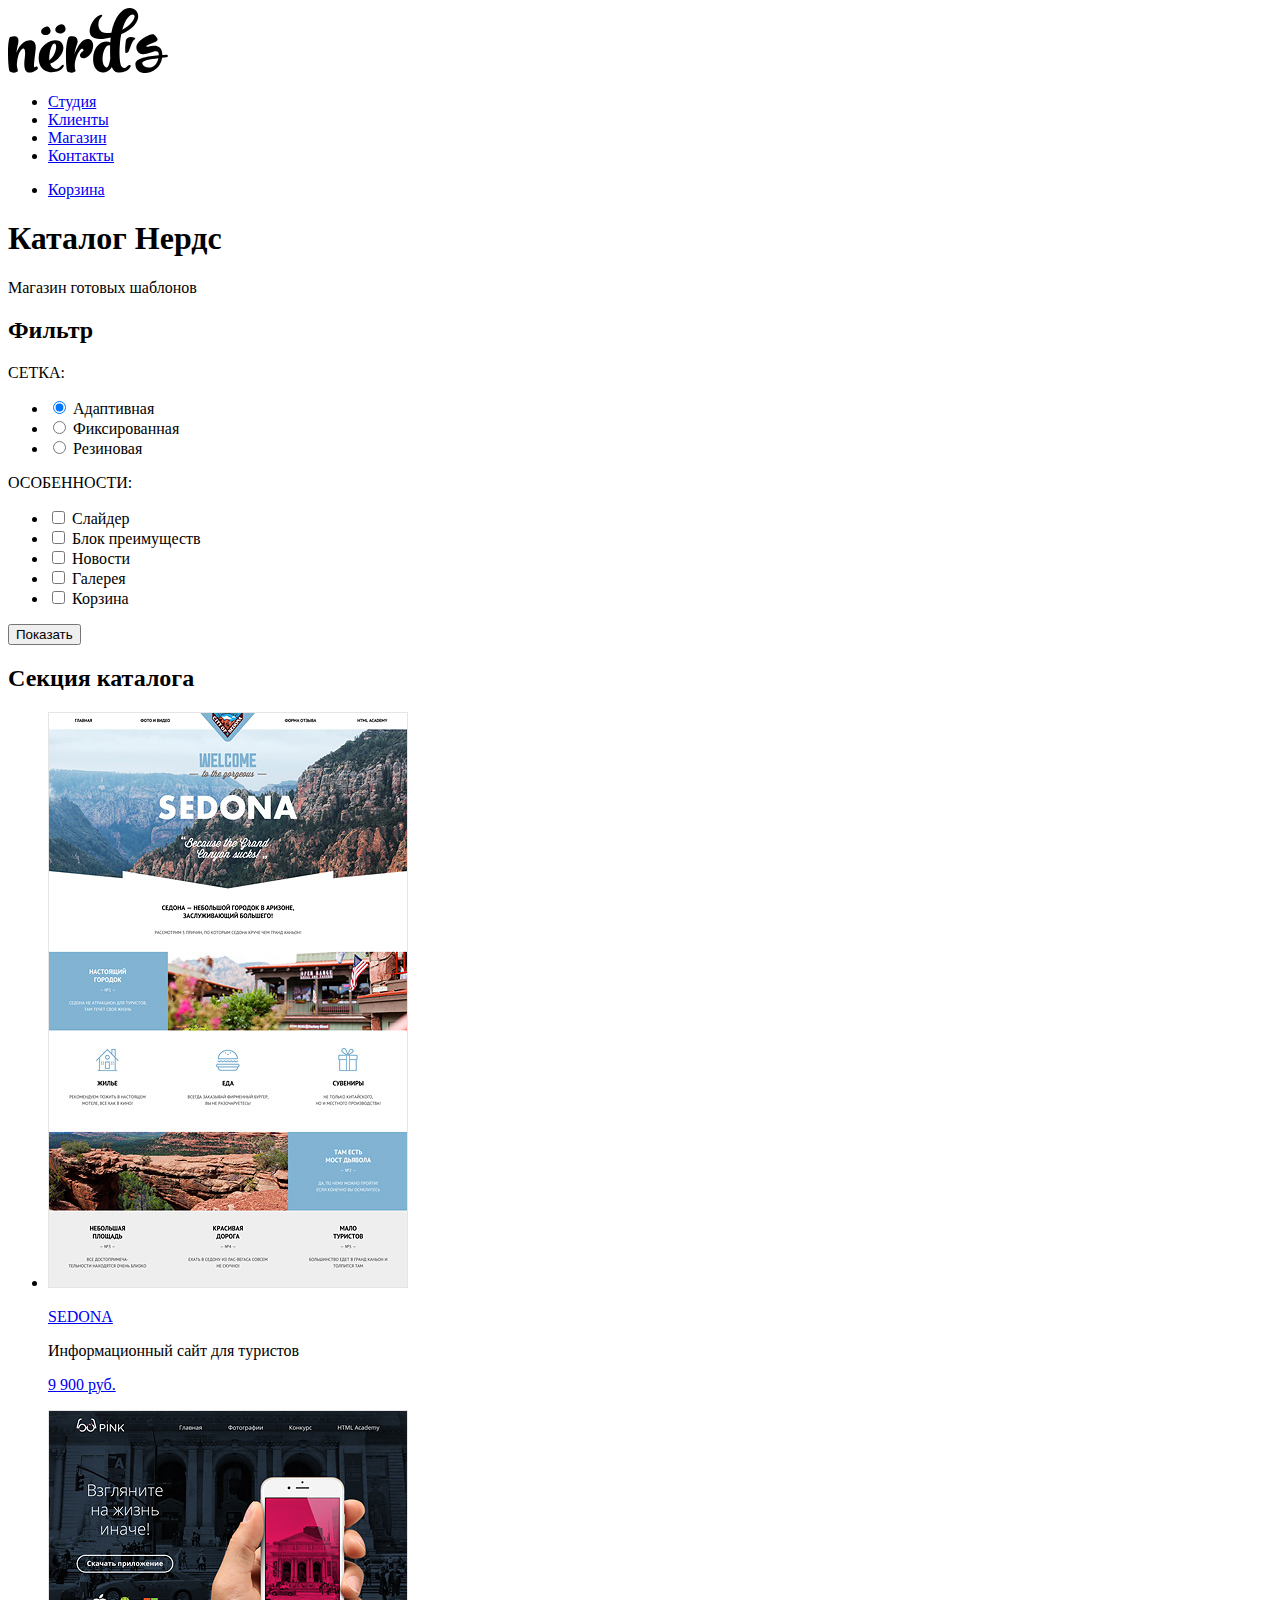
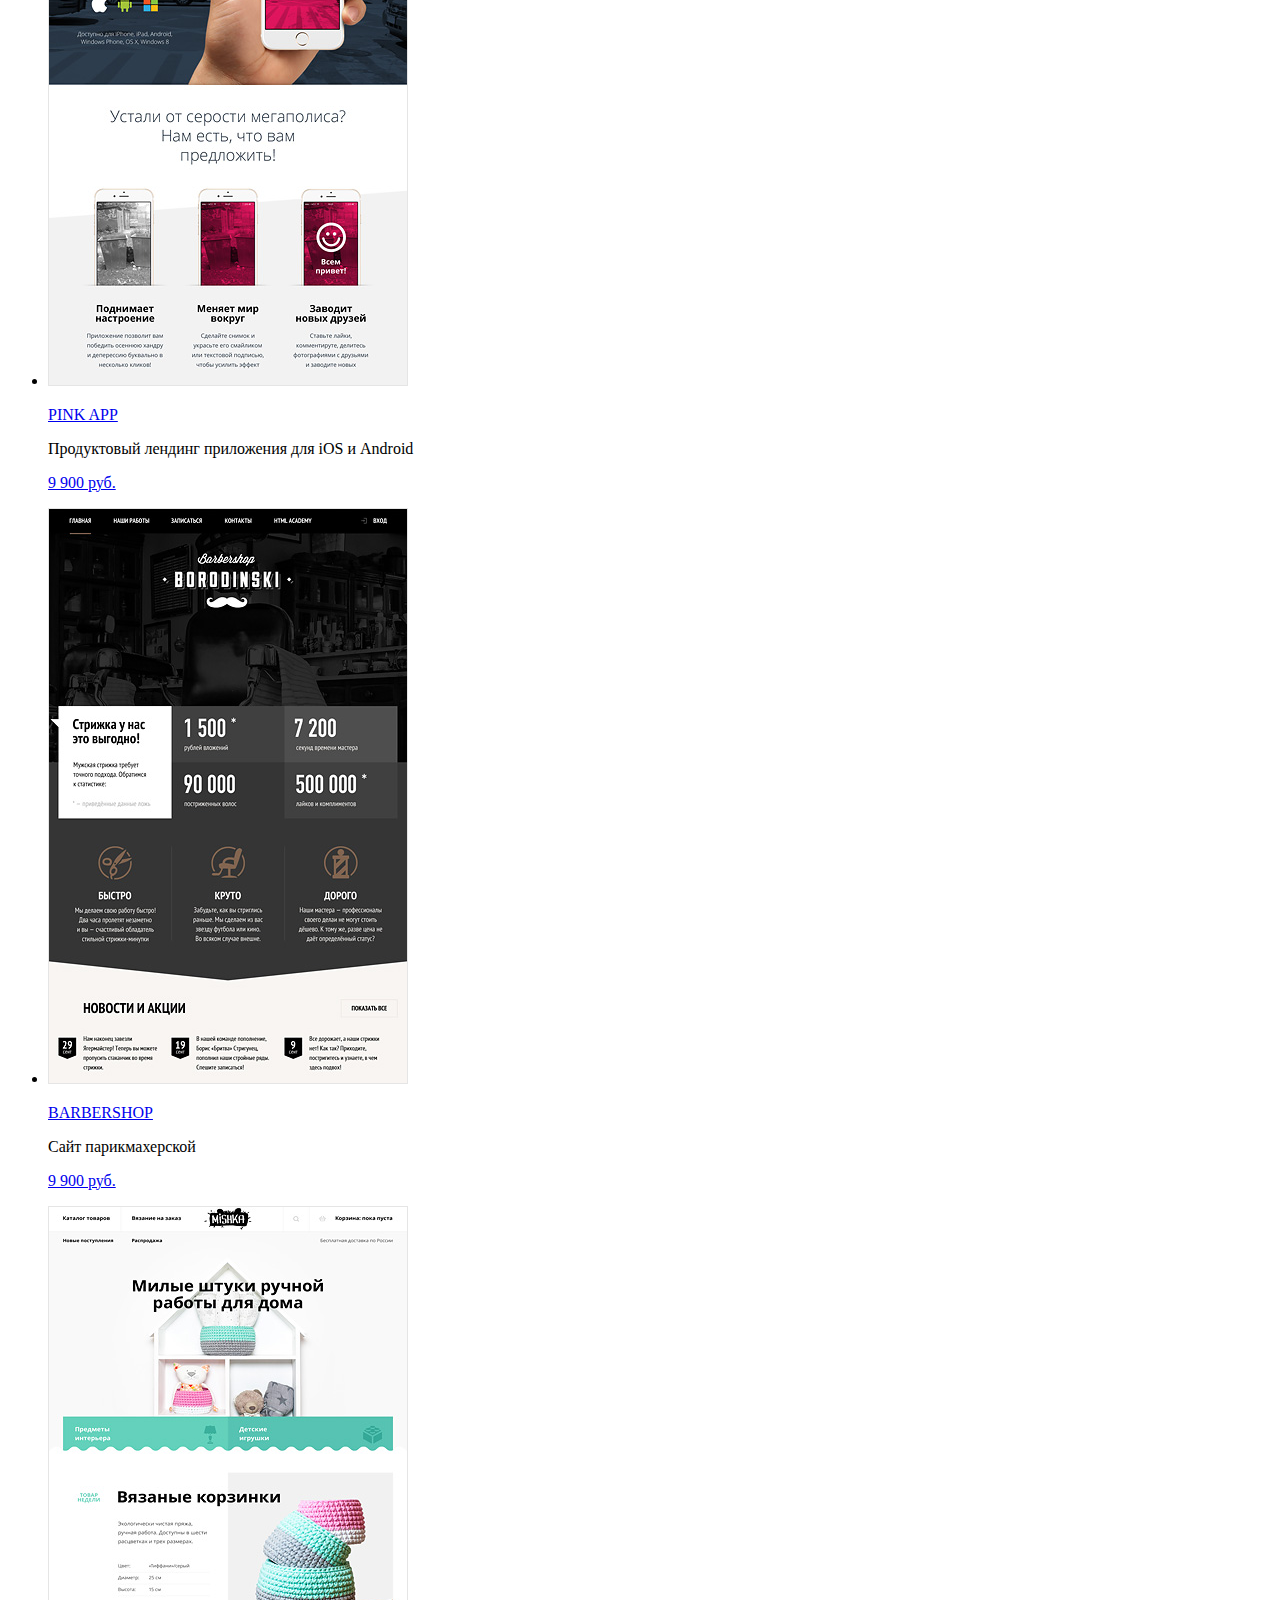
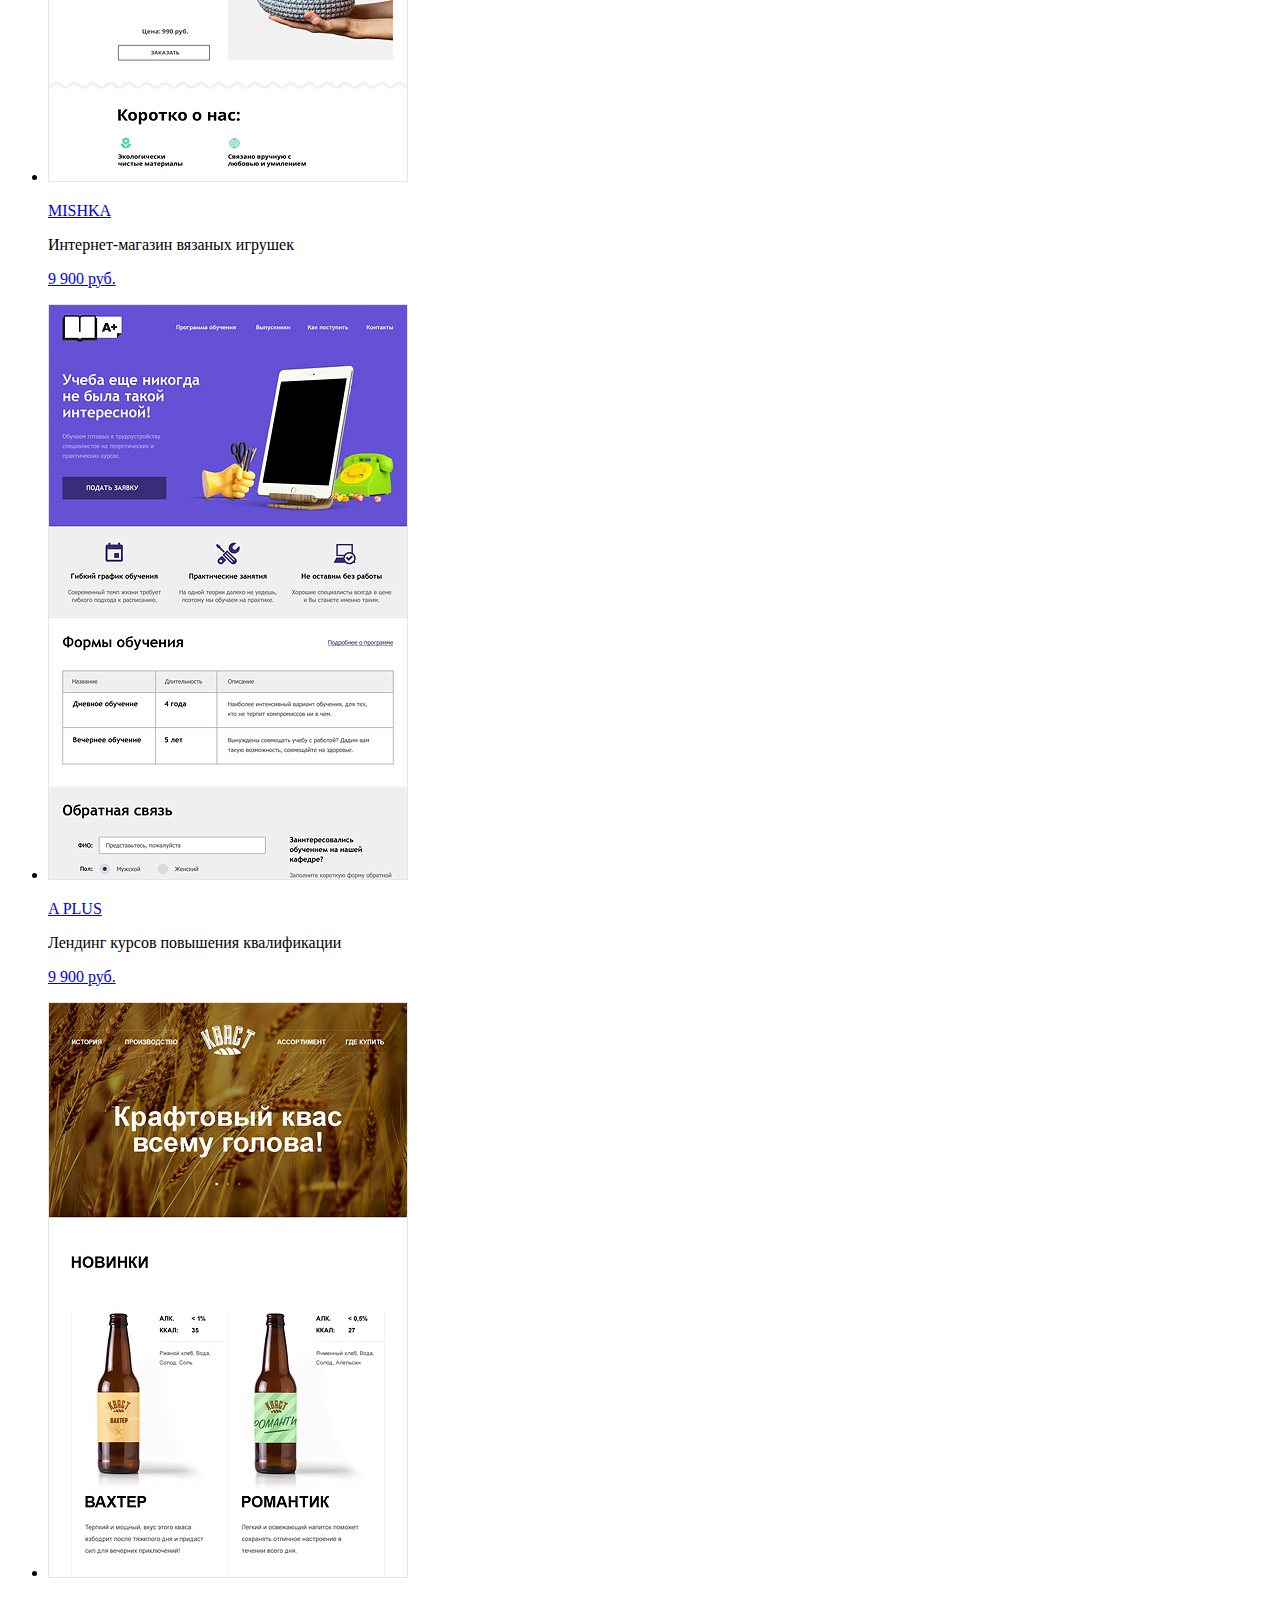
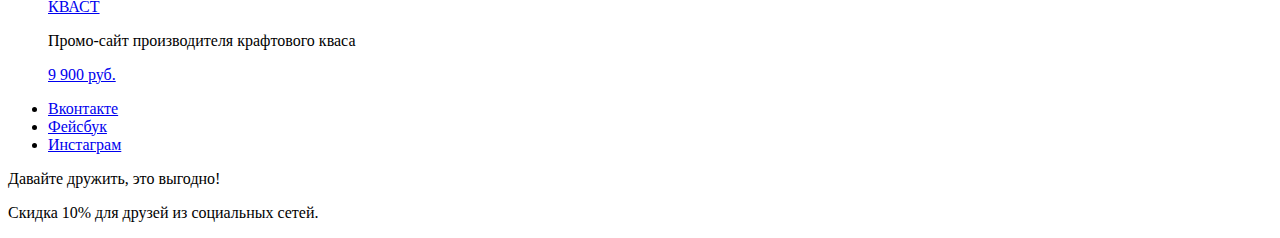
==== catalog.html @ 2e382ccd "добавлены контентные изображения" ====
<!DOCTYPE html>
<html lang="ru">

<head>
  <meta charset="utf-8">
  <title>HTML Academy: Нёрдс</title>
</head>

<body>
  <header class="main-header">
    <nav class="main-navigation">
      <a class="main-header-logo" href="index.html">
        <img src="/img/nerds-logo.svg" width="160" height="65" alt="Логотип студии Нердс">
      </a>
      <ul class="site-navigation">
        <li><a href="#">Студия</a></li>
        <li><a href="#">Клиенты</a></li>
        <li><a class="current" href="#">Магазин</a></li>
        <li><a href="#">Контакты</a></li>
      </ul>
    </nav>
    <ul class="user-navigation">
      <li><a class="basket-link" href="#">Корзина</a></li>
    </ul>

  </header>
  <main class="container">
    <h1 class="visually-hidden">Каталог Нердс</h1>
    <p class="catalog-text">Магазин готовых шаблонов</p>
    <section class="filters">
      <h2 class="visually-hidden">Фильтр</h2>
      <form class="filter" method="get" action="https://echo.htmlacademy.ru">
        <div class="grid-filter">
          <p class="filter-label">СЕТКА:</p>
          <ul class="grid-list" id="grid-list-id">
            <li class="filter-option grid-option">
              <input class="visually-hidden" type="radio" name="grid" value="adaptive" id="input-radio-adaptive"
                checked>
              <label for="input-radio-adaptive">Адаптивная</label>
            </li>
            <li class="filter-option grid-option">
              <input class="visually-hidden" type="radio" name="grid" value="fix" id="input-radio-fix">
              <label for="input-radio-fix">Фиксированная</label>
            </li>
            <li class="filter-option grid-option">
              <input class="visually-hidden" type="radio" name="grid" value="elastic" id="input-radio-elastic">
              <label for="input-radio-elastic">Резиновая</label>
            </li>
          </ul>
        </div>
        <div class="features-filter">
          <p class="filter-label">ОСОБЕННОСТИ:</p>
          <ul class="features-list" id="features-list-id">
            <li class="filter-option features-option">
              <input class="visually-hidden" type="checkbox" name="features" value="slider" id="input-checkbox-slider">
              <label for="input-checkbox-slider">Слайдер</label>
            </li>
            <li class="filter-option features-option">
              <input class="visually-hidden" type="checkbox" name="features" value="features-block" id="input-checkbox-features-block">
              <label for="input-checkbox-features-block">Блок преимуществ</label>
            </li>
            <li class="filter-option features-option">
              <input class="visually-hidden" type="checkbox" name="features" value="news" id="input-checkbox-news">
              <label for="input-checkbox-news">Новости</label>
            </li>
            <li class="filter-option features-option">
              <input class="visually-hidden" type="checkbox" name="features" value="galary" id="input-checkbox-galary">
              <label for="input-checkbox-galary">Галерея</label>
            </li>
            <li class="filter-option features-option">
              <input class="visually-hidden" type="checkbox" name="features" value="basket" id="input-checkbox-basket">
              <label for="input-checkbox-basket">Корзина</label>
            </li>
          </ul>
        </div>
        <input class="button filter-btn" type="submit" value="Показать">
      </form>
    </section>
    <section class="catalog">
        <h2 class="visually-hidden">Секция каталога</h2>
      <ul class="catalog-list">
        <li class="catalog-item">
          <p class="item-image">
            <img src="/img/img-sedona.png" width="360" height="576" alt="СЕДОНА">
          </p>
          <div class="item-hover">
            <a class="item-name" href="#">SEDONA</a>
            <p class="item-describing">Информационный сайт
              для туристов</p>
            <a class="button buy-btn" href="#">9 900 руб.</a>
          </div>
        </li>
        <li class="catalog-item current-item">
          <p class="item-image">
            <img src="/img/img-pink.png" width="360" height="576" alt="Pink App">
          </p>
          <div class="item-hover">
            <a class="item-name" href="#">PINK APP</a>
            <p class="item-describing">Продуктовый лендинг
              приложения для iOS и Android</p>
            <a class="button buy-btn" href="#">9 900 руб.</a>
          </div>
        </li>
        <li class="catalog-item">
          <p class="item-image">
            <img src="/img/img-barbershop.png" width="360" height="576" alt="барбершоп">
          </p>
          <div class="item-hover">
            <a class="item-name" href="#">BARBERSHOP</a>
            <p class="item-describing">Сайт парикмахерской</p>
            <a class="button buy-btn" href="#">9 900 руб.</a>
          </div>
        </li>
        <li class="catalog-item">
          <p class="item-image">
            <img src="/img/img-mishka.png" width="360" height="576" alt="Мишка">
          </p>
          <div class="item-hover">
            <a class="item-name" href="#">MISHKA</a>
            <p class="item-describing">Интернет-магазин вязаных игрушек</p>
            <a class="button buy-btn" href="#">9 900 руб.</a>
          </div>
        </li>
        <li class="catalog-item">
          <p class="item-image">
            <img src="/img/img-aplus.png" width="360" height="576" alt="A PLUS">
          </p>
          <div class="item-hover">
            <a class="item-name" href="#">A PLUS</a>
            <p class="item-describing">Лендинг курсов повышения квалификации</p>
            <a class="button buy-btn" href="#">9 900 руб.</a>
          </div>
        </li>
        <li class="catalog-item">
          <p class="item-image">
            <img src="/img/img-kvast.png" width="360" height="576" alt="Кваст">
          </p>
          <div class="item-hover">
            <a class="item-name" href="#">КВАСТ</a>
            <p class="item-describing">Промо-сайт производителя
              крафтового кваса</p>
            <a class="button buy-btn" href="#">9 900 руб.</a>
          </div>
        </li>
      </ul>
    </section>
  </main>
  <footer class="main-footer">
    <ul class="social-list">
      <li><a class="social-button" href="#">Вконтакте</a></li>
      <li><a class="social-button" href="#">Фейсбук</a></li>
      <li><a class="social-button" href="#">Инстаграм</a></li>
    </ul>
    <p class="appeal-text">Давайте дружить, это выгодно!</p>
    <p class="sale-text">Скидка 10% для друзей из социальных сетей.</p>
  </footer>
</body>

</html>
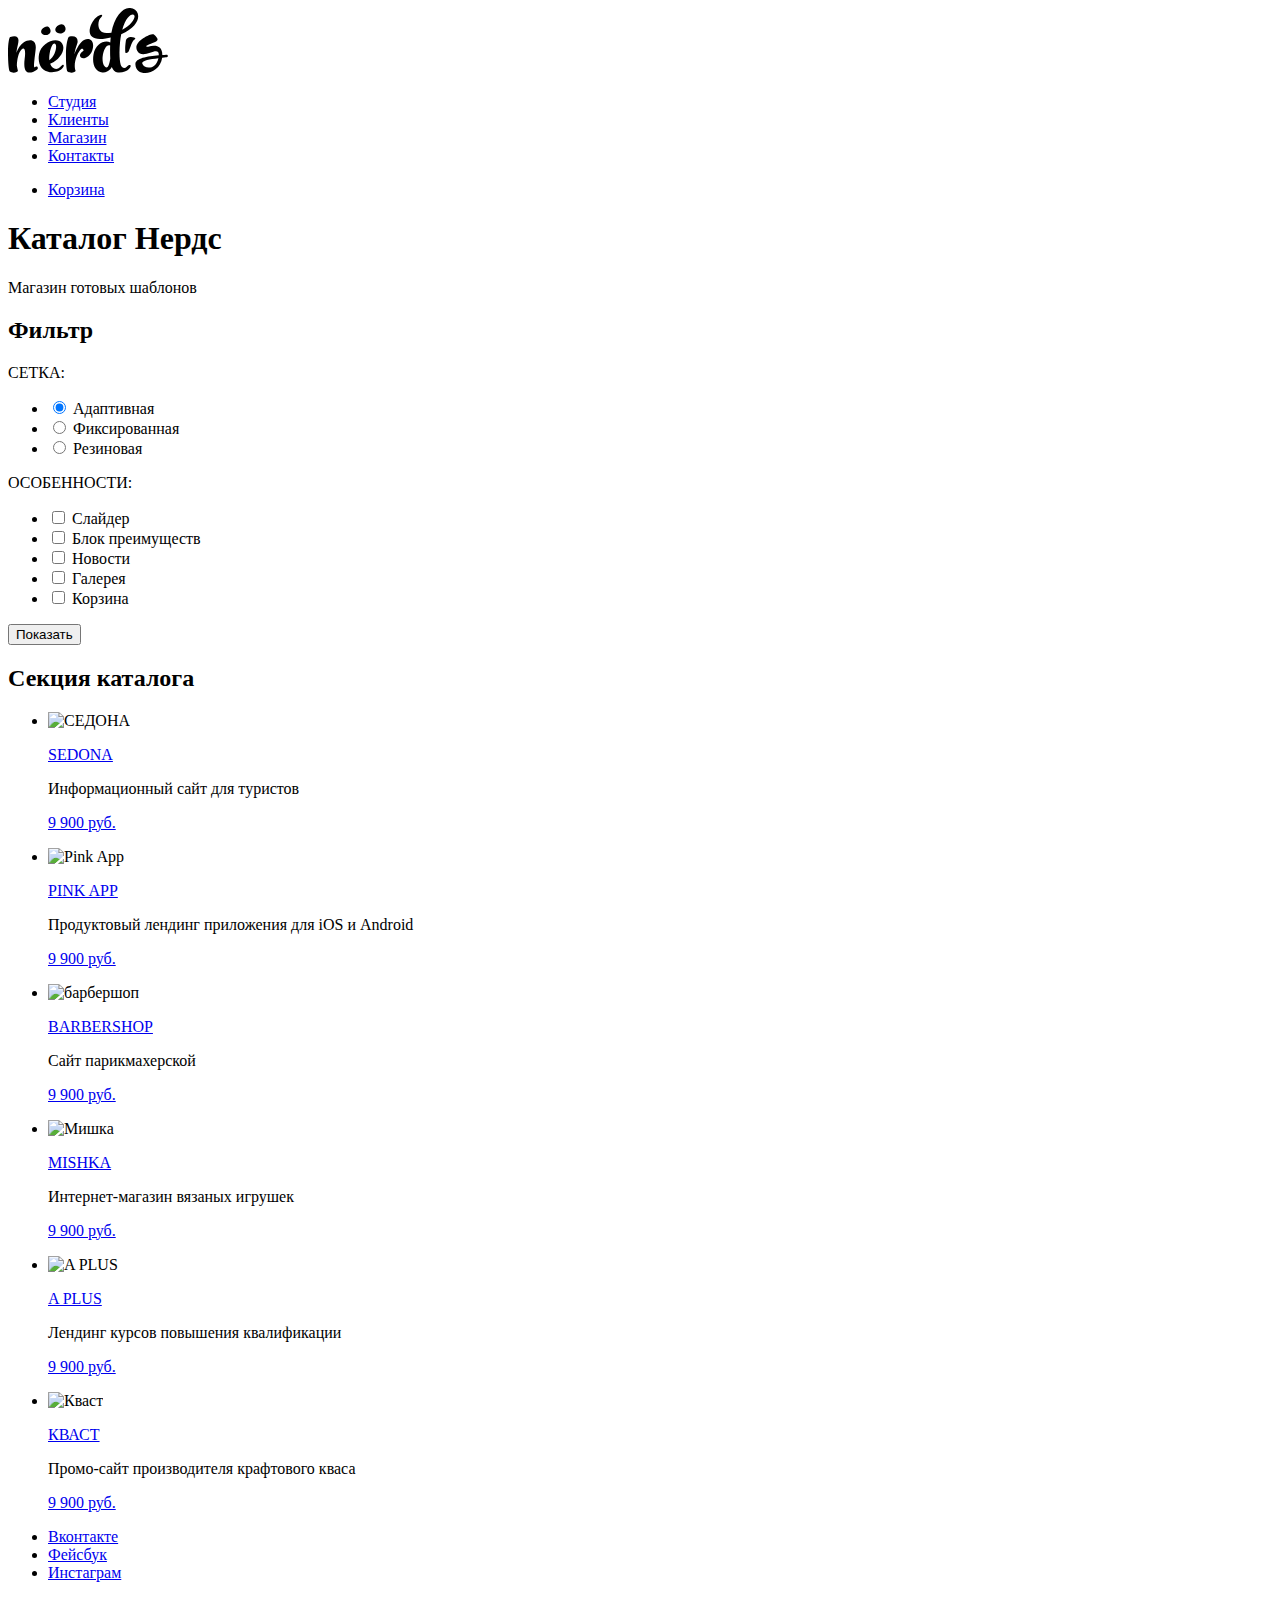
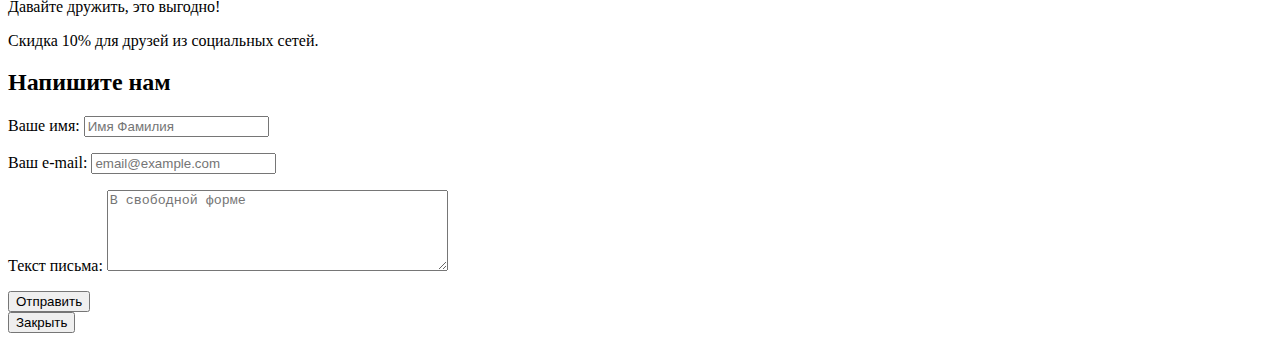
==== commit ad0ba71e: "форма" ====
--- a/catalog.html
+++ b/catalog.html
@@ -10,7 +10,7 @@
   <header class="main-header">
     <nav class="main-navigation">
       <a class="main-header-logo" href="index.html">
-        <img src="/img/nerds-logo.svg" width="160" height="65" alt="Логотип студии Нердс">
+        <img src="img/nerds-logo.svg" width="160" height="65" alt="Логотип студии Нердс">
       </a>
       <ul class="site-navigation">
         <li><a href="#">Студия</a></li>
@@ -81,7 +81,7 @@
       <ul class="catalog-list">
         <li class="catalog-item">
           <p class="item-image">
-            <img src="/img/img-sedona.png" width="360" height="576" alt="СЕДОНА">
+            <img src="img/img-sedona.jpg" width="360" height="576" alt="СЕДОНА">
           </p>
           <div class="item-hover">
             <a class="item-name" href="#">SEDONA</a>
@@ -92,7 +92,7 @@
         </li>
         <li class="catalog-item current-item">
           <p class="item-image">
-            <img src="/img/img-pink.png" width="360" height="576" alt="Pink App">
+            <img src="img/img-pink.jpg" width="360" height="576" alt="Pink App">
           </p>
           <div class="item-hover">
             <a class="item-name" href="#">PINK APP</a>
@@ -103,7 +103,7 @@
         </li>
         <li class="catalog-item">
           <p class="item-image">
-            <img src="/img/img-barbershop.png" width="360" height="576" alt="барбершоп">
+            <img src="img/img-barbershop.jpg" width="360" height="576" alt="барбершоп">
           </p>
           <div class="item-hover">
             <a class="item-name" href="#">BARBERSHOP</a>
@@ -113,7 +113,7 @@
         </li>
         <li class="catalog-item">
           <p class="item-image">
-            <img src="/img/img-mishka.png" width="360" height="576" alt="Мишка">
+            <img src="img/img-mishka.jpg" width="360" height="576" alt="Мишка">
           </p>
           <div class="item-hover">
             <a class="item-name" href="#">MISHKA</a>
@@ -123,7 +123,7 @@
         </li>
         <li class="catalog-item">
           <p class="item-image">
-            <img src="/img/img-aplus.png" width="360" height="576" alt="A PLUS">
+            <img src="img/img-aplus.jpg" width="360" height="576" alt="A PLUS">
           </p>
           <div class="item-hover">
             <a class="item-name" href="#">A PLUS</a>
@@ -133,7 +133,7 @@
         </li>
         <li class="catalog-item">
           <p class="item-image">
-            <img src="/img/img-kvast.png" width="360" height="576" alt="Кваст">
+            <img src="img/img-kvast.jpg" width="360" height="576" alt="Кваст">
           </p>
           <div class="item-hover">
             <a class="item-name" href="#">КВАСТ</a>
@@ -154,6 +154,27 @@
     <p class="appeal-text">Давайте дружить, это выгодно!</p>
     <p class="sale-text">Скидка 10% для друзей из социальных сетей.</p>
   </footer>
+  <section class="modal modal-request">
+    <h2>Напишите нам</h2>
+    <form class="request-form" action="https://echo.htmlacademy.ru" method="POST">
+      <p>
+        <label class="" for="user-name">Ваше имя:</label>
+        <input class="input-user-name" id="user-name" type="text" name="login" placeholder="Имя Фамилия">
+      </p>
+      <p>
+        <label class="" for="user-name">Ваш e-mail:</label>
+        <input class="input-user-name" id="user-mail" type="email" name=mail" placeholder="email@example.com">
+      </p>
+      <p>
+        <label class="" for="user-text">Текст письма:</label>
+        <textarea class="input-user-text" name="text" id="user-text" cols="40" rows="5" placeholder="В свободной форме"></textarea>
+      </p>
+      <button class="button request-form-btn" type="submit">
+        Отправить
+      </button>
+    </form>
+    <button class="modal-close" type="button">Закрыть</button>
+  </section>
 </body>
 
 </html>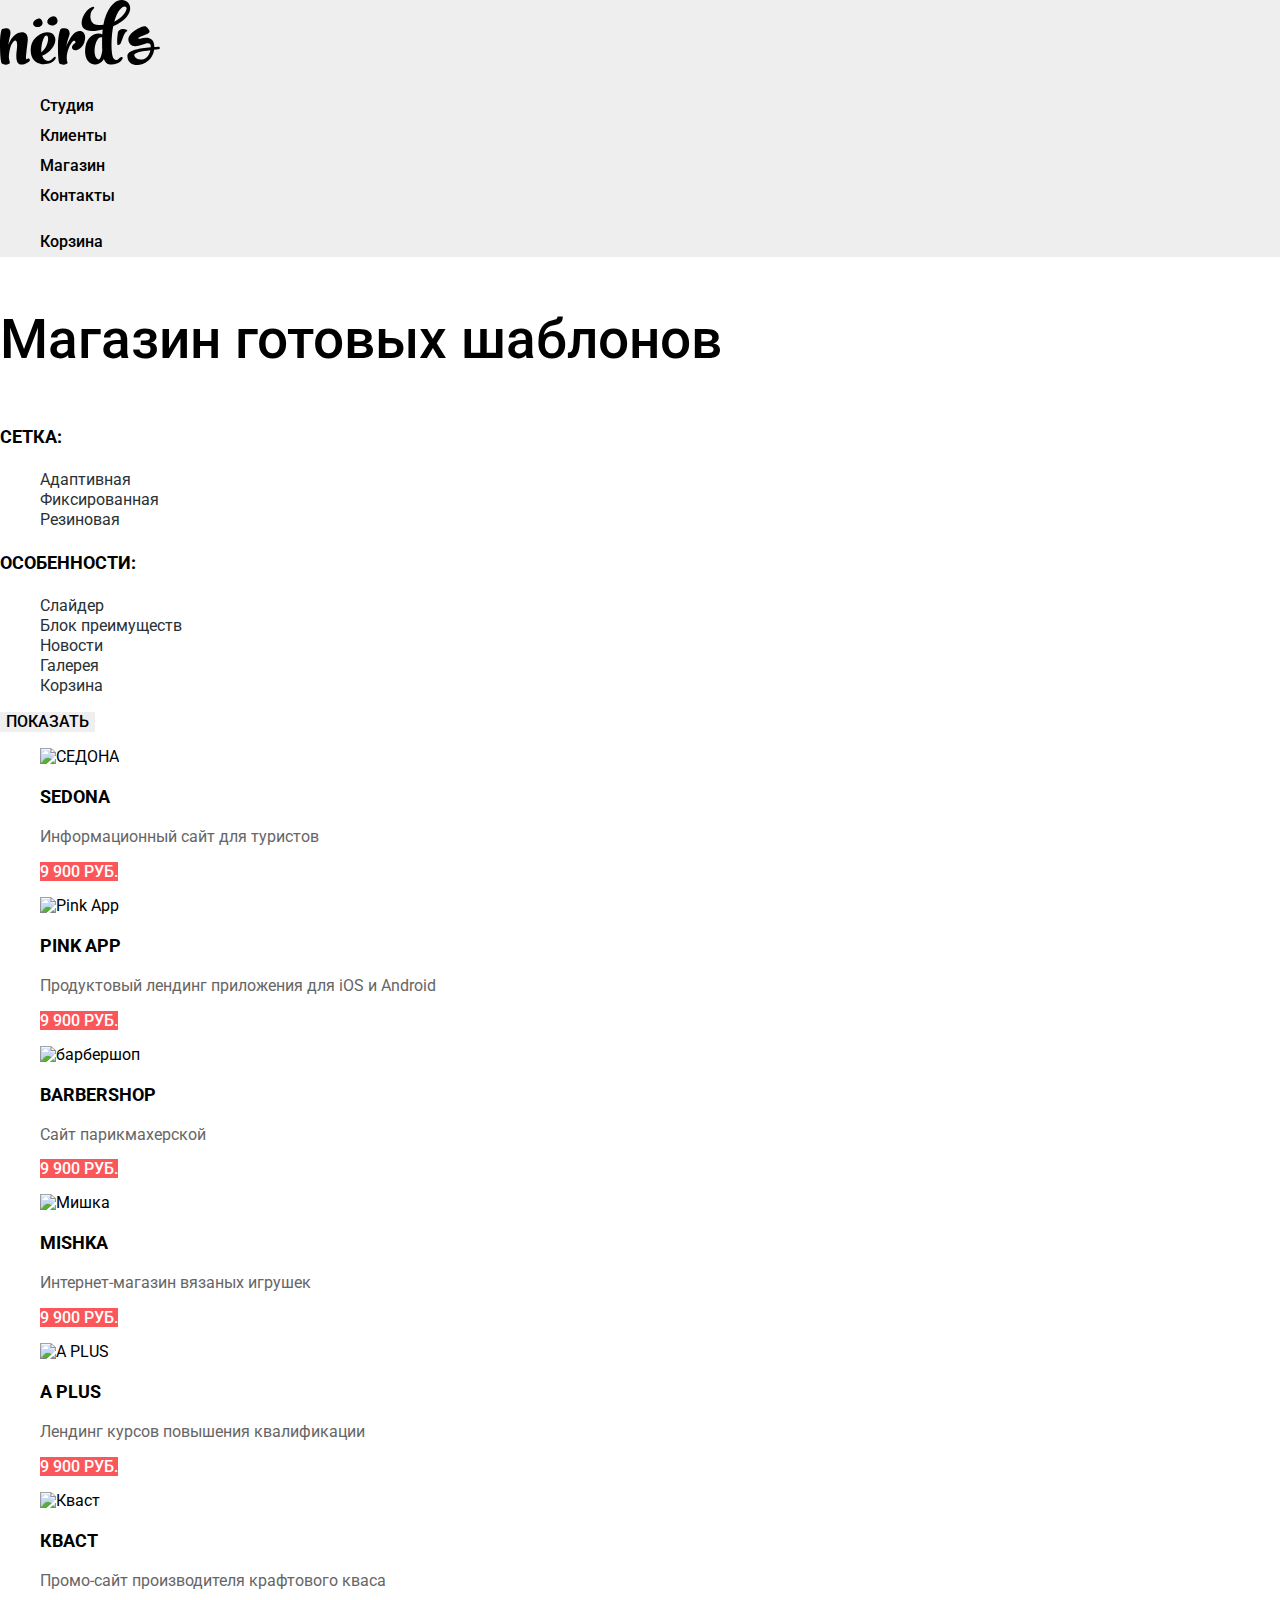
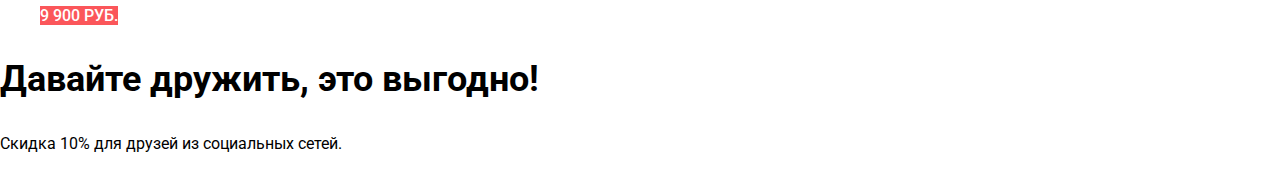
==== commit 6a80bd7f: "Базовая стилизация" ====
--- a/catalog.html
+++ b/catalog.html
@@ -4,6 +4,9 @@
 <head>
   <meta charset="utf-8">
   <title>HTML Academy: Нёрдс</title>
+  <link href="https://fonts.googleapis.com/css?family=Roboto:400,500,700&amp;subset=cyrillic" rel="stylesheet">
+  <link href="css/normalize.css" rel="stylesheet">
+  <link href="css/style.css" rel="stylesheet">
 </head>
 
 <body>
@@ -18,11 +21,10 @@
         <li><a class="current" href="#">Магазин</a></li>
         <li><a href="#">Контакты</a></li>
       </ul>
+      <ul class="user-navigation">
+        <li><a class="basket-link" href="#">Корзина</a></li>
+      </ul>
     </nav>
-    <ul class="user-navigation">
-      <li><a class="basket-link" href="#">Корзина</a></li>
-    </ul>
-
   </header>
   <main class="container">
     <h1 class="visually-hidden">Каталог Нердс</h1>
@@ -77,7 +79,7 @@
       </form>
     </section>
     <section class="catalog">
-        <h2 class="visually-hidden">Секция каталога</h2>
+      <h2 class="visually-hidden">Секция каталога</h2>
       <ul class="catalog-list">
         <li class="catalog-item">
           <p class="item-image">
@@ -147,9 +149,9 @@
   </main>
   <footer class="main-footer">
     <ul class="social-list">
-      <li><a class="social-button" href="#">Вконтакте</a></li>
-      <li><a class="social-button" href="#">Фейсбук</a></li>
-      <li><a class="social-button" href="#">Инстаграм</a></li>
+      <li><a class="social-button vk" href="#"><span class="visually-hidden">Вконтакте</span></a></li>
+      <li><a class="social-button fb" href="#"><span class="visually-hidden">Фейсбук</span></a></li>
+      <li><a class="social-button inst" href="#"><span class="visually-hidden">Инстаграм</span></a></li>
     </ul>
     <p class="appeal-text">Давайте дружить, это выгодно!</p>
     <p class="sale-text">Скидка 10% для друзей из социальных сетей.</p>
@@ -162,8 +164,8 @@
         <input class="input-user-name" id="user-name" type="text" name="login" placeholder="Имя Фамилия">
       </p>
       <p>
-        <label class="" for="user-name">Ваш e-mail:</label>
-        <input class="input-user-name" id="user-mail" type="email" name=mail" placeholder="email@example.com">
+        <label class="" for="user-mail">Ваш e-mail:</label>
+        <input class="input-user-name" id="user-mail" type="email" name="mail" placeholder="email@example.com">
       </p>
       <p>
         <label class="" for="user-text">Текст письма:</label>
--- a/css/style.css
+++ b/css/style.css
@@ -0,0 +1,196 @@
+body {
+  margin: 0;
+  padding: 0;
+
+  font-family: 'Roboto', 'Arial', sans-serif;
+  font-size: 16px;
+  line-height: 18px;
+  font-weight: 400;
+  color: #000000;
+}
+
+a {
+  text-decoration: none;
+}
+
+.main-navigation {
+  font-size: 16px;
+  line-height: 30px;
+  font-weight: 500;
+  background-color: rgb(238, 238, 238);
+}
+
+.site-navigation,
+.user-navigation {
+  list-style: none;
+}
+
+.site-navigation a,
+.user-navigation a {
+  color: #000000;
+}
+
+.site-navigation a:hover,
+.site-navigation a:focus,
+.user-navigation a:hover,
+.user-navigation a:focus {
+  color: #fb565a;
+}
+
+.catalog-text {
+  font-size: 55px;
+  line-height: 55px;
+  font-weight: 500;
+}
+
+.filter-label,
+.item-name {
+  font-size: 18px;
+  line-height: 30px;
+  font-weight: 700;
+  color: #000000;
+}
+
+.grid-list,
+.features-list {
+  list-style: none;
+  line-height: 20px;
+  color: #283136;
+}
+
+.filter-btn {
+  color: #000000;
+}
+
+.catalog-list {
+  list-style: none;
+}
+
+.products-list {
+  list-style: none;
+}
+
+.product-item h3 {
+  font-size: 24px;
+  line-height: 30px;
+  font-weight: bold;
+}
+
+.product-item p {
+  font-size: 16px;
+  line-height: 24px;
+  color: #283136;
+}
+
+.item-describing {
+  color: #666666;
+}
+
+.buy-btn {
+  color: #ffffff;
+  background-color: #fb565a;
+}
+
+.button {
+  font: inherit;
+
+  text-align: center;
+  vertical-align: middle;
+  text-transform: uppercase;
+  font-weight: 500;
+  border: none;
+}
+
+.order-btn-site {
+  background-color: #fb565a;
+}
+
+.order-btn-site:hover,
+.order-btn-site:focus,
+.buy-btn:hover,
+.buy-btn:focus {
+  background-color: #e74246;
+}
+
+.order-btn-site:active,
+.buy-btn:active {
+  background-color: #d7373b;
+  box-shadow: inset 3px 3px rgba(0, 0, 0, 0.1);
+}
+
+a[class^="order-btn"] {
+  /*Разобраться почему не работает*/
+  color: #ffffff;
+}
+
+.order-btn-app,
+.order-btn-presentation,
+.order-btn-site {
+  color: #ffffff;
+}
+
+.order-btn-app {
+  background-color: #00ca74;
+}
+
+.order-btn-app:hover,
+.order-btn-app:focus {
+  background-color: #00bc6c;
+}
+
+.order-btn-app:active {
+  background-color: #00aa62;
+  box-shadow: inset 3px 3px rgba(0, 0, 0, 0.1);
+}
+
+.order-btn-presentation {
+  background-color: #efc84a;
+}
+
+.order-btn-presentation:hover,
+.order-btn-presentation:focus {
+  background-color: #eab534;
+}
+
+.order-btn-presentation:active {
+  background-color: #e5a722;
+  box-shadow: inset 3px 3px rgba(0, 0, 0, 0.1);
+}
+
+.social-list {
+  list-style: none;
+}
+
+.appeal-text {
+  font-size: 36px;
+  line-height: 36px;
+  font-weight: 700;
+}
+
+.sale-text {
+  line-height: 22px;
+}
+
+.modal-request {
+  display: none;
+}
+
+.visually-hidden:not(:focus):not(:active),
+input[type="checkbox"].visually-hidden,
+input[type="radio"].visually-hidden {
+  position: absolute;
+
+  width: 1px;
+  height: 1px;
+  margin: -1px;
+  border: 0;
+  padding: 0;
+
+  white-space: nowrap;
+
+  -webkit-clip-path: inset(100%);
+
+  clip-path: inset(100%);
+  clip: rect(0 0 0 0);
+  overflow: hidden;
+}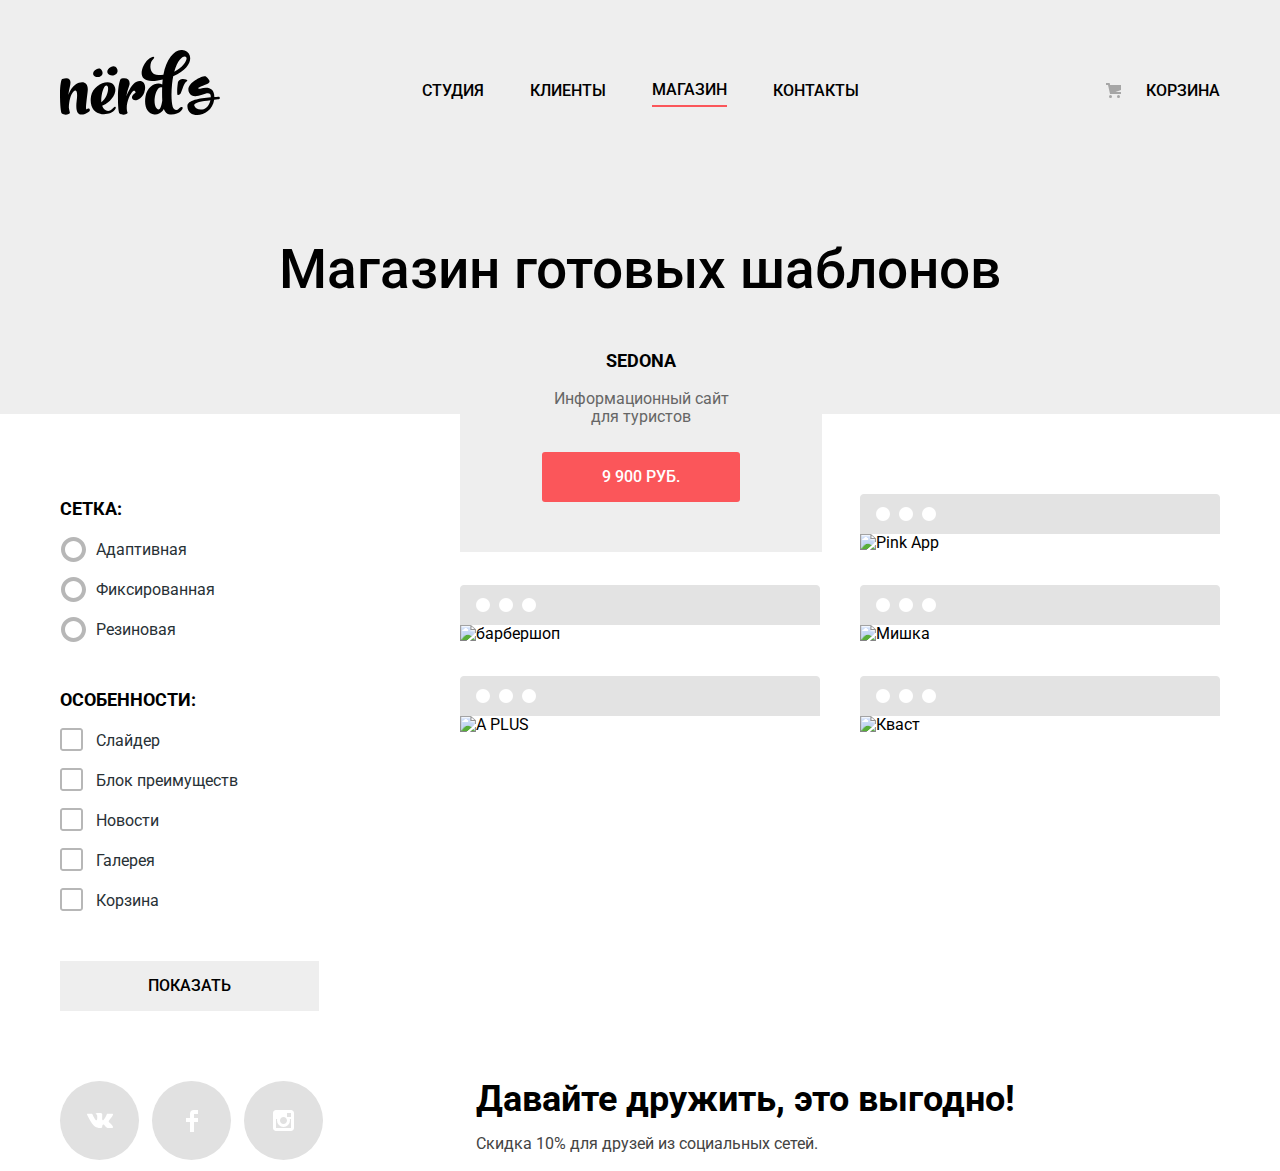
==== commit 69ab554a: "декоративные элементы" ====
--- a/catalog.html
+++ b/catalog.html
@@ -11,150 +11,172 @@
 
 <body>
   <header class="main-header">
-    <nav class="main-navigation">
-      <a class="main-header-logo" href="index.html">
-        <img src="img/nerds-logo.svg" width="160" height="65" alt="Логотип студии Нердс">
-      </a>
-      <ul class="site-navigation">
-        <li><a href="#">Студия</a></li>
-        <li><a href="#">Клиенты</a></li>
-        <li><a class="current" href="#">Магазин</a></li>
-        <li><a href="#">Контакты</a></li>
-      </ul>
-      <ul class="user-navigation">
-        <li><a class="basket-link" href="#">Корзина</a></li>
-      </ul>
-    </nav>
+    <div class="container">
+      <nav class="main-navigation">
+        <a class="main-header-logo" href="index.html">
+          <img src="img/nerds-logo.svg" width="160" height="65" alt="Логотип студии Нердс">
+        </a>
+        <ul class="site-navigation">
+          <li><a href="#">Студия</a></li>
+          <li><a href="#">Клиенты</a></li>
+          <li><a class="current" href="#">Магазин</a></li>
+          <li><a href="#">Контакты</a></li>
+        </ul>
+        <ul class="user-navigation">
+          <li><a class="basket-link" href="#">Корзина</a></li>
+        </ul>
+      </nav>
+    </div>
   </header>
-  <main class="container">
+  <main>
     <h1 class="visually-hidden">Каталог Нердс</h1>
     <p class="catalog-text">Магазин готовых шаблонов</p>
-    <section class="filters">
-      <h2 class="visually-hidden">Фильтр</h2>
-      <form class="filter" method="get" action="https://echo.htmlacademy.ru">
-        <div class="grid-filter">
-          <p class="filter-label">СЕТКА:</p>
-          <ul class="grid-list" id="grid-list-id">
-            <li class="filter-option grid-option">
-              <input class="visually-hidden" type="radio" name="grid" value="adaptive" id="input-radio-adaptive"
-                checked>
-              <label for="input-radio-adaptive">Адаптивная</label>
-            </li>
-            <li class="filter-option grid-option">
-              <input class="visually-hidden" type="radio" name="grid" value="fix" id="input-radio-fix">
-              <label for="input-radio-fix">Фиксированная</label>
-            </li>
-            <li class="filter-option grid-option">
-              <input class="visually-hidden" type="radio" name="grid" value="elastic" id="input-radio-elastic">
-              <label for="input-radio-elastic">Резиновая</label>
+    <div class="container">
+      <div class="catalog-columns">
+        <section class="filters">
+          <h2 class="visually-hidden">Фильтр</h2>
+          <form class="filter" method="get" action="https://echo.htmlacademy.ru">
+            <div class="grid-filter">
+              <p class="filter-label">СЕТКА:</p>
+              <ul class="grid-list" id="grid-list-id">
+                <li class="filter-option grid-option">
+                  <input class="visually-hidden" type="radio" name="grid" value="adaptive" id="input-radio-adaptive">
+                  <label for="input-radio-adaptive">Адаптивная</label>
+                </li>
+                <li class="filter-option grid-option">
+                  <input class="visually-hidden" type="radio" name="grid" value="fix" id="input-radio-fix">
+                  <label for="input-radio-fix">Фиксированная</label>
+                </li>
+                <li class="filter-option grid-option">
+                  <input class="visually-hidden" type="radio" name="grid" value="elastic" id="input-radio-elastic">
+                  <label for="input-radio-elastic">Резиновая</label>
+                </li>
+              </ul>
+            </div>
+            <div class="features-filter">
+              <p class="filter-label">ОСОБЕННОСТИ:</p>
+              <ul class="features-list" id="features-list-id">
+                <li class="filter-option features-option">
+                  <input class="visually-hidden" type="checkbox" name="features" value="slider" id="input-checkbox-slider">
+                  <label for="input-checkbox-slider">Слайдер</label>
+                </li>
+                <li class="filter-option features-option">
+                  <input class="visually-hidden" type="checkbox" name="features" value="features-block" id="input-checkbox-features-block">
+                  <label for="input-checkbox-features-block">Блок преимуществ</label>
+                </li>
+                <li class="filter-option features-option">
+                  <input class="visually-hidden" type="checkbox" name="features" value="news" id="input-checkbox-news">
+                  <label for="input-checkbox-news">Новости</label>
+                </li>
+                <li class="filter-option features-option">
+                  <input class="visually-hidden" type="checkbox" name="features" value="galary" id="input-checkbox-galary">
+                  <label for="input-checkbox-galary">Галерея</label>
+                </li>
+                <li class="filter-option features-option">
+                  <input class="visually-hidden" type="checkbox" name="features" value="basket" id="input-checkbox-basket">
+                  <label for="input-checkbox-basket">Корзина</label>
+                </li>
+              </ul>
+            </div>
+            <input class="button filter-btn" type="submit" value="Показать">
+          </form>
+        </section>
+        <section class="catalog">
+          <h2 class="visually-hidden">Секция каталога</h2>
+          <ul class="catalog-list">
+            <li class="catalog-item current-item">
+              <p class="item-image">
+                <img src="img/img-sedona.jpg" width="360" height="576" alt="СЕДОНА">
+              </p>
+              <div class="item-hover">
+                <a class="item-name" href="#">SEDONA</a>
+                <p class="item-describing">Информационный сайт
+                  для туристов</p>
+                <a class="button buy-btn" href="#">9 900 руб.</a>
+              </div>
+            </li>
+            <li class="catalog-item">
+              <p class="item-image">
+                <img src="img/img-pink.jpg" width="360" height="576" alt="Pink App">
+              </p>
+              <div class="item-hover">
+                <a class="item-name" href="#">PINK APP</a>
+                <p class="item-describing">Продуктовый лендинг
+                  приложения для iOS и Android</p>
+                <a class="button buy-btn" href="#">9 900 руб.</a>
+              </div>
+            </li>
+            <li class="catalog-item">
+              <p class="item-image">
+                <img src="img/img-barbershop.jpg" width="360" height="576" alt="барбершоп">
+              </p>
+              <div class="item-hover">
+                <a class="item-name" href="#">BARBERSHOP</a>
+                <p class="item-describing">Сайт салона красоты. Для мужчин, да</p>
+                <a class="button buy-btn" href="#">9 900 руб.</a>
+              </div>
+            </li>
+            <li class="catalog-item">
+              <p class="item-image">
+                <img src="img/img-mishka.jpg" width="360" height="576" alt="Мишка">
+              </p>
+              <div class="item-hover">
+                <a class="item-name" href="#">MISHKA</a>
+                <p class="item-describing">Интернет-магазин вязаных игрушек</p>
+                <a class="button buy-btn" href="#">9 900 руб.</a>
+              </div>
+            </li>
+            <li class="catalog-item">
+              <p class="item-image">
+                <img src="img/img-aplus.jpg" width="360" height="576" alt="A PLUS">
+              </p>
+              <div class="item-hover">
+                <a class="item-name" href="#">A PLUS</a>
+                <p class="item-describing">Лендинг курсов повышения квалификации</p>
+                <a class="button buy-btn" href="#">9 900 руб.</a>
+              </div>
+            </li>
+            <li class="catalog-item">
+              <p class="item-image">
+                <img src="img/img-kvast.jpg" width="360" height="576" alt="Кваст">
+              </p>
+              <div class="item-hover">
+                <a class="item-name" href="#">КВАСТ</a>
+                <p class="item-describing">Промо-сайт производителя
+                  крафтового кваса</p>
+                <a class="button buy-btn" href="#">9 900 руб.</a>
+              </div>
             </li>
           </ul>
-        </div>
-        <div class="features-filter">
-          <p class="filter-label">ОСОБЕННОСТИ:</p>
-          <ul class="features-list" id="features-list-id">
-            <li class="filter-option features-option">
-              <input class="visually-hidden" type="checkbox" name="features" value="slider" id="input-checkbox-slider">
-              <label for="input-checkbox-slider">Слайдер</label>
-            </li>
-            <li class="filter-option features-option">
-              <input class="visually-hidden" type="checkbox" name="features" value="features-block" id="input-checkbox-features-block">
-              <label for="input-checkbox-features-block">Блок преимуществ</label>
-            </li>
-            <li class="filter-option features-option">
-              <input class="visually-hidden" type="checkbox" name="features" value="news" id="input-checkbox-news">
-              <label for="input-checkbox-news">Новости</label>
-            </li>
-            <li class="filter-option features-option">
-              <input class="visually-hidden" type="checkbox" name="features" value="galary" id="input-checkbox-galary">
-              <label for="input-checkbox-galary">Галерея</label>
-            </li>
-            <li class="filter-option features-option">
-              <input class="visually-hidden" type="checkbox" name="features" value="basket" id="input-checkbox-basket">
-              <label for="input-checkbox-basket">Корзина</label>
-            </li>
-          </ul>
-        </div>
-        <input class="button filter-btn" type="submit" value="Показать">
-      </form>
-    </section>
-    <section class="catalog">
-      <h2 class="visually-hidden">Секция каталога</h2>
-      <ul class="catalog-list">
-        <li class="catalog-item">
-          <p class="item-image">
-            <img src="img/img-sedona.jpg" width="360" height="576" alt="СЕДОНА">
-          </p>
-          <div class="item-hover">
-            <a class="item-name" href="#">SEDONA</a>
-            <p class="item-describing">Информационный сайт
-              для туристов</p>
-            <a class="button buy-btn" href="#">9 900 руб.</a>
-          </div>
-        </li>
-        <li class="catalog-item current-item">
-          <p class="item-image">
-            <img src="img/img-pink.jpg" width="360" height="576" alt="Pink App">
-          </p>
-          <div class="item-hover">
-            <a class="item-name" href="#">PINK APP</a>
-            <p class="item-describing">Продуктовый лендинг
-              приложения для iOS и Android</p>
-            <a class="button buy-btn" href="#">9 900 руб.</a>
-          </div>
-        </li>
-        <li class="catalog-item">
-          <p class="item-image">
-            <img src="img/img-barbershop.jpg" width="360" height="576" alt="барбершоп">
-          </p>
-          <div class="item-hover">
-            <a class="item-name" href="#">BARBERSHOP</a>
-            <p class="item-describing">Сайт парикмахерской</p>
-            <a class="button buy-btn" href="#">9 900 руб.</a>
-          </div>
-        </li>
-        <li class="catalog-item">
-          <p class="item-image">
-            <img src="img/img-mishka.jpg" width="360" height="576" alt="Мишка">
-          </p>
-          <div class="item-hover">
-            <a class="item-name" href="#">MISHKA</a>
-            <p class="item-describing">Интернет-магазин вязаных игрушек</p>
-            <a class="button buy-btn" href="#">9 900 руб.</a>
-          </div>
-        </li>
-        <li class="catalog-item">
-          <p class="item-image">
-            <img src="img/img-aplus.jpg" width="360" height="576" alt="A PLUS">
-          </p>
-          <div class="item-hover">
-            <a class="item-name" href="#">A PLUS</a>
-            <p class="item-describing">Лендинг курсов повышения квалификации</p>
-            <a class="button buy-btn" href="#">9 900 руб.</a>
-          </div>
-        </li>
-        <li class="catalog-item">
-          <p class="item-image">
-            <img src="img/img-kvast.jpg" width="360" height="576" alt="Кваст">
-          </p>
-          <div class="item-hover">
-            <a class="item-name" href="#">КВАСТ</a>
-            <p class="item-describing">Промо-сайт производителя
-              крафтового кваса</p>
-            <a class="button buy-btn" href="#">9 900 руб.</a>
-          </div>
-        </li>
-      </ul>
-    </section>
+        </section>
+      </div>
+    </div>
   </main>
   <footer class="main-footer">
-    <ul class="social-list">
-      <li><a class="social-button vk" href="#"><span class="visually-hidden">Вконтакте</span></a></li>
-      <li><a class="social-button fb" href="#"><span class="visually-hidden">Фейсбук</span></a></li>
-      <li><a class="social-button inst" href="#"><span class="visually-hidden">Инстаграм</span></a></li>
-    </ul>
-    <p class="appeal-text">Давайте дружить, это выгодно!</p>
-    <p class="sale-text">Скидка 10% для друзей из социальных сетей.</p>
+    <div class="container">
+      <div class="footer-wrapper">
+        <ul class="social-list">
+          <li><a class="social-button vk" href="#"><span class="visually-hidden">Вконтакте</span>
+            <svg class="social-image" xmlns="http://www.w3.org/2000/svg" width="26" height="15" viewBox="0 0 26 15"><path fill="#FFF" d="M16.138 11.51c.956-.309 2.18 2.04 3.483 2.939.978.681 1.727.534 1.727.534l3.473-.05s1.815-.112.957-1.554c-.071-.12-.503-1.069-2.585-3.022-2.177-2.043-1.882-1.712.739-5.244 1.597-2.153 2.236-3.468 2.036-4.028-.192-.539-1.365-.399-1.365-.399L20.69.713c-.381.001-.704.119-.851.515-.003.004-.621 1.666-1.445 3.079-1.741 2.989-2.436 3.148-2.724 2.961-.661-.433-.494-1.737-.494-2.664 0-2.897.432-4.105-.846-4.417-.427-.104-.739-.172-1.828-.182-1.392-.021-2.574 0-3.244.329-.445.223-.786.712-.579.74.26.035.843.16 1.155.586.401.552.389 1.789.389 1.789s.229 3.411-.54 3.834c-.528.29-1.25-.302-2.803-3.016-.793-1.388-1.392-2.922-1.392-2.922s-.116-.285-.326-.441c-.25-.185-.6-.244-.6-.244L.848.684S.29.7.085.946c-.182.218-.015.668-.015.668s2.909 6.881 6.203 10.347c3.02 3.182 6.452 2.971 6.452 2.971h1.555s.469-.054.709-.312c.224-.24.214-.691.214-.691s-.031-2.109.935-2.419z"/></svg>
+          </a></li>
+          <li><a class="social-button fb" href="#"><span class="visually-hidden">Фейсбук</span>
+            <svg class="social-image" xmlns="http://www.w3.org/2000/svg" width="12" height="22" viewBox="0 0 12 22">
+              <path fill="#FFF" d="M12 4V0H8a4 4 0 0 0-4 4v4H0v4h4v10h4V12h4V8H8V4h4z"/></svg>
+          </a></li>
+          <li><a class="social-button inst" href="#"><span class="visually-hidden">Инстаграм</span>
+            <svg class="social-image" xmlns="http://www.w3.org/2000/svg" width="21" height="21" viewBox="0 0 21 21">
+              <path fill="#FFF" d="M18 0H3C1.35 0 0 1.35 0 3v15c0 1.65 1.35 3 3 3h15c1.65 0
+               3-1.35 3-3V3c0-1.65-1.35-3-3-3zm-7.5 7c1.93 0 3.5 1.57 3.5 3.5S12.43 14 10.5 14 7 
+               12.43 7 10.5 8.57 7 10.5 7zM18 18H3V9h1.181A6.504 6.504 0 0 0 4 10.5a6.5 6.5 0 1 
+               0 13 0 6.45 6.45 0 0 0-.181-1.5H18v9zm0-11h-4V3h4v4z"/></svg>
+          </a></li>
+        </ul>
+      <div class="text-in-footer">
+        <p class="appeal-text">Давайте дружить, это выгодно!</p>
+        <p class="sale-text">Скидка 10% для друзей из социальных сетей.</p>
+      </div>
+    </div>
+  </div>
   </footer>
   <section class="modal modal-request">
     <h2>Напишите нам</h2>
--- a/css/style.css
+++ b/css/style.css
@@ -1,196 +1,663 @@
-body {
-  margin: 0;
-  padding: 0;
-
-  font-family: 'Roboto', 'Arial', sans-serif;
-  font-size: 16px;
-  line-height: 18px;
-  font-weight: 400;
-  color: #000000;
-}
-
-a {
-  text-decoration: none;
-}
-
-.main-navigation {
-  font-size: 16px;
-  line-height: 30px;
-  font-weight: 500;
-  background-color: rgb(238, 238, 238);
-}
-
+body
+{
+    font-family: 'Roboto', 'Arial', sans-serif;
+    font-size: 16px;
+    font-weight: 400;
+    line-height: 18px;
+
+    margin: 0;
+    padding: 0;
+
+    color: #000;
+}
+
+.main-header
+{
+    background-color: rgb(238, 238, 238);
+    padding-top: 50px;
+}
+.container
+{
+    width: 1160px;
+    margin: 0 auto;
+    padding: 0 20px;
+}
+
+.slider {
+    margin-bottom: 80px;
+}
+
+a
+{
+    text-decoration: none;
+}
+
+.main-navigation
+{
+    font-size: 16px;
+    font-weight: 500;
+    line-height: 30px;
+    padding-bottom: 10px;
+    display: flex;
+    justify-content: space-between;
+}
+
+.main-header-logo[href]:hover,
+.main-header-logo[href]:focus
+{
+    opacity: .8;
+}
+
+.main-header-logo[href]:active
+{
+    opacity: .3;
+}
+
+img {
+    max-width: 100%;
+    height: auto;
+  }
+
+.main-header-logo img {
+    display: block;
+  }
 .site-navigation,
-.user-navigation {
-  list-style: none;
+.user-navigation
+{
+    display: flex;
+
+    margin: 0;
+    padding: 0;
+    padding-top: 25px;
+    list-style: none;
+    justify-content: space-between;
 }
 
 .site-navigation a,
-.user-navigation a {
-  color: #000000;
+.user-navigation a
+{
+    display: inline-block;
+
+    vertical-align: middle;
+    
+    text-transform: uppercase;
+
+    color: #000;
+    
+}
+
+.site-navigation li
+{
+    margin-right: 46px;
+}
+
+.user-navigation a
+{
+    padding-left: 40px;
 }
 
 .site-navigation a:hover,
 .site-navigation a:focus,
 .user-navigation a:hover,
-.user-navigation a:focus {
-  color: #fb565a;
-}
-
-.catalog-text {
-  font-size: 55px;
-  line-height: 55px;
-  font-weight: 500;
-}
-
+.user-navigation a:focus
+{
+    color: #fb565a;
+}
+
+.site-navigation a:active,
+.user-navigation a:active
+{
+    color: rgba(0,0,0,.3);
+}
+
+.current
+{
+    border-bottom: 2px solid #fb565a;
+}
+
+.basket-link {
+    position: relative;
+}
+
+.basket-link::before {
+    position: absolute;
+    content: "";
+    top: 7px;
+    left: 0px;
+    width: 15px;
+    height: 15px;
+    background-image: url('../img/cart-icon.svg');
+}
+
+.product-item
+{
+    width: 300px;
+    margin-right: 100px;
+    
+}
+
+.catalog-text
+{
+    font-size: 55px;
+    font-weight: 500;
+    line-height: 55px;
+    margin: 0;
+    margin-bottom: 80px;
+    padding-top: 117px;
+    padding-bottom: 117px;
+
+    text-align: center;
+
+    background-color: rgb(238, 238, 238);
+}
+.catalog-columns
+{
+    display: flex;
+
+    justify-content: space-between;
+}
+
+.catalog-item
+{
+    padding-top: 40px;
+    width: 360px;
+    position: relative;
+    margin-bottom: 33px;
+}
+
+.catalog-list .current-item::before {
+    opacity: 1;
+} 
+.current-item .item-hover {
+    display: block;
+}
+.catalog-item::before {
+    content: "";
+    position: absolute;
+    width: 360px;
+    height: 40px;
+    left: 0px;
+    top: 0px;
+    background-image: url("../img/browser-small.png");
+    opacity: 0.15;
+}
+
+.catalog-item:hover .item-hover{
+    display: block;
+}
+
+.catalog-item:hover::before {
+    opacity: 1;
+}
+
+.item-hover {
+    display: none;
+    position: absolute;
+    height: 231px;
+    bottom: 0;
+    left: 0;
+    padding: 1px;
+    background-color: #eeeeee;
+    text-align: center;
+    width: 100%;
+}
+
+.item-hover .item-name {
+    display: block;
+    margin-top: 26px;
+}
+
+.item-describing
+{
+    padding: 0 78px;
+    margin-top: 14px;
+    color: #666;
+}
+.catalog-item:nth-child(2) .item-describing
+{
+    padding: 0 66px;
+}
+.catalog-item:nth-child(3) .item-describing
+{
+    padding: 0 81px;
+}
+.catalog-item:nth-child(5) .item-describing
+{
+    padding: 0px 68px;
+}
+.catalog-item:nth-child(6) .item-describing
+{
+    padding: 0px 68px;
+}
+.buy-btn
+{
+    display: inline-block;
+    color: #fff;
+    background-color: #fb565a;
+    padding: 16px 60px;
+    border-radius: 3px;
+    margin-top: 10px
+}
+
+.item-image
+{
+    margin: 0;
+}
+.appeal-text,
 .filter-label,
-.item-name {
-  font-size: 18px;
-  line-height: 30px;
-  font-weight: 700;
-  color: #000000;
-}
-
+.item-name
+{
+    font-size: 18px;
+    font-weight: 700;
+    line-height: 30px;
+
+    margin: 0;
+
+    color: #000;
+}
+
+.filter-label
+{
+    margin-bottom: 13px;
+}
 .grid-list,
-.features-list {
-  list-style: none;
-  line-height: 20px;
-  color: #283136;
-}
-
-.filter-btn {
-  color: #000000;
-}
-
-.catalog-list {
-  list-style: none;
-}
-
-.products-list {
-  list-style: none;
-}
-
-.product-item h3 {
-  font-size: 24px;
-  line-height: 30px;
-  font-weight: bold;
-}
-
-.product-item p {
-  font-size: 16px;
-  line-height: 24px;
-  color: #283136;
-}
-
-.item-describing {
-  color: #666666;
-}
-
-.buy-btn {
-  color: #ffffff;
-  background-color: #fb565a;
-}
-
-.button {
-  font: inherit;
-
-  text-align: center;
-  vertical-align: middle;
-  text-transform: uppercase;
-  font-weight: 500;
-  border: none;
-}
-
-.order-btn-site {
-  background-color: #fb565a;
+.features-list
+{
+    line-height: 20px;
+
+    margin: 0;
+    padding: 0;
+
+    list-style: none;
+
+    color: #283136;
+}
+.grid-filter
+{
+    margin-bottom: 39px;
+}
+.features-filter {
+    margin-bottom: 44px;
+}
+.grid-list label {
+    display: block;
+    position: relative;
+    padding-left: 36px;
+    padding-bottom: 6px;
+    padding-top: 3px;
+}
+
+.grid-option {
+    margin-bottom: 11px;
+}
+
+.grid-list label::before {
+    content: "";
+    position: absolute;
+    width: 25px;
+    height: 25px;
+    left: 1px;
+    top: 0px;
+    background-image: url("../img/radio-off.svg");
+    opacity: 0.4;
+}
+
+.grid-list input:checked+label::before {
+    content: "";
+    position: absolute;
+    width: 25px;
+    height: 25px;
+    left: 1px;
+    top: 0px;
+    background-image: url("../img/radio-on.svg");
+    opacity: 0.4;
+}
+
+.features-list label {
+    display: block;
+    position: relative;
+    padding-left: 36px;
+    padding-bottom: 6px;
+    padding-top: 3px;
+}
+
+.features-option {
+    margin-bottom: 11px;
+}
+
+.features-list label::before {
+    content: "";
+    position: absolute;
+    width: 23px;
+    height: 23px;
+    left: 0px;
+    top: 0px;
+    background-image: url("../img/checkbox-off.svg");
+    opacity: 0.4;
+}
+
+.features-list input:checked+label::before {
+    content: "";
+    position: absolute;
+    width: 27px;
+    height: 23px;
+    left: 0px;
+    top: 0px;
+    background-image: url("../img/checkbox-on.svg");
+    opacity: 0.4;
+}
+
+.grid-list label:hover::before,
+.features-list label:hover::before,
+.grid-list input:checked+label:hover::before,
+.features-list input:checked+label:hover::before {
+    opacity: 1;
+}
+
+.grid-list input:disabled+label::before,
+.grid-list input:disabled+label,
+.features-list input:disabled+label::before,
+.features-list input:disabled+label
+{
+    opacity: 0.3;
+}
+
+.filters
+{
+    width: 260px;
+}
+
+.filter-btn
+{
+    padding: 16px 88px;
+    color: #000;
+    background-color: #eee;
+}
+.filter-btn:focus,
+.filter-btn:hover
+{
+    background-color: #dfdfdf;
+}
+
+.filter-btn:active
+{
+    color: rgba(0,0,0,.3);
+    background-color: #d5d5d5;
+}
+.catalog-list
+{
+    display: flex;
+
+    width: 760px;
+    margin: 0;
+    padding: 0;
+
+    list-style: none;
+
+    flex-wrap: wrap;
+    justify-content: space-between;
+}
+
+.products-list
+{
+    display: flex;
+
+    margin: 0;
+    padding: 0;
+
+    list-style: none;
+
+    justify-content: flex-start;
+}
+
+.product-item h3
+{
+    font-size: 24px;
+    font-weight: bold;
+    line-height: 30px;
+}
+
+.product-item p
+{
+    font-size: 16px;
+    line-height: 24px;
+    color: #283136;
+    padding-right: 20px;
+}
+
+.button
+{
+    font: inherit;
+    font-weight: 500;
+
+    text-align: center;
+    vertical-align: middle;
+    text-transform: uppercase;
+
+    border: none;
+}
+
+.button:active {
+    box-shadow: inset 0 3px rgba(0, 0, 0, .1);
+}
+.order-btn-site
+{
+    background-color: #fb565a;
 }
 
 .order-btn-site:hover,
 .order-btn-site:focus,
 .buy-btn:hover,
-.buy-btn:focus {
-  background-color: #e74246;
-}
-
-.order-btn-site:active,
-.buy-btn:active {
-  background-color: #d7373b;
-  box-shadow: inset 3px 3px rgba(0, 0, 0, 0.1);
-}
-
-a[class^="order-btn"] {
-  /*Разобраться почему не работает*/
-  color: #ffffff;
-}
-
-.order-btn-app,
-.order-btn-presentation,
-.order-btn-site {
-  color: #ffffff;
-}
-
-.order-btn-app {
-  background-color: #00ca74;
+.buy-btn:focus
+{
+    background-color: #e74246;
+}
+
+.buy-btn:active
+{
+    background-color: #d7373b;
+    
+}
+
+.order-btn-site:active
+{
+    color: rgba(255,255,255,.3);
+    background-color: #d7373b;
+}
+
+[class*='order-btn']
+{
+    color: #fff;
+    display: inline-block;
+    padding: 16px 40px;
+    vertical-align: middle;
+}
+
+.order-btn-app
+{
+    background-color: #00ca74;
 }
 
 .order-btn-app:hover,
-.order-btn-app:focus {
-  background-color: #00bc6c;
-}
-
-.order-btn-app:active {
-  background-color: #00aa62;
-  box-shadow: inset 3px 3px rgba(0, 0, 0, 0.1);
-}
-
-.order-btn-presentation {
-  background-color: #efc84a;
+.order-btn-app:focus
+{
+    background-color: #00bc6c;
+}
+
+.order-btn-app:active
+{
+    color: rgba(255,255,255,.3);
+    background-color: #00aa62;
+}
+
+.order-btn-presentation
+{
+    background-color: #efc84a;
 }
 
 .order-btn-presentation:hover,
-.order-btn-presentation:focus {
-  background-color: #eab534;
-}
-
-.order-btn-presentation:active {
-  background-color: #e5a722;
-  box-shadow: inset 3px 3px rgba(0, 0, 0, 0.1);
-}
-
-.social-list {
-  list-style: none;
-}
-
-.appeal-text {
-  font-size: 36px;
-  line-height: 36px;
-  font-weight: 700;
-}
-
-.sale-text {
-  line-height: 22px;
-}
-
-.modal-request {
-  display: none;
-}
+.order-btn-presentation:focus
+{
+    background-color: #eab534;
+}
+
+.order-btn-presentation:active
+{
+    color: rgba(255,255,255,.3);
+    background-color: #e5a722;
+}
+
+.social-list
+{
+    margin: 0;
+    margin-right: 140px;
+    padding: 0;
+    display: flex;
+    list-style: none;
+}
+
+.social-list li 
+{
+    margin-right: 13px;
+}
+.social-button {
+    display: inline-block;
+    vertical-align: middle;
+    width: 79px;
+    height: 79px;
+    border-radius: 50%;
+    background-color: #e1e1e1;
+    display: flex; 
+}
+.social-button svg {
+    margin: auto auto;
+}
+
+.social-button:hover
+{
+    background-color: #e74246;
+}
+
+.social-button:active
+{
+    background-color: #d7373b;
+    box-shadow: inset 0 3px rgba(0, 0, 0, .1);
+}
+.social-button:active .social-image {
+    opacity: 0.3;
+}
+.appeal-text
+{
+    font-size: 36px;
+    font-weight: 700;
+    line-height: 36px;
+}
+
+.sale-text
+{
+    line-height: 22px;
+
+    color: #444;
+}
+
+.footer-wrapper
+{
+    display: flex;
+    padding-top: 70px;
+}
+.modal-request
+{
+    box-sizing: border-box;
+    display: none;
+    position: fixed;
+    background-color: rgba(255,255,255);
+    position: absolute;
+    left: 243px;
+    top: 100px;
+    width: 960px;
+    padding: 68px 100px;
+    /* z-index: 1; */
+    color: #323232;
+    box-shadow: 0px 20px 40px rgba(0,0,0,0.75);
+}
+
+.request-form {
+    display: flex;
+    flex-wrap: wrap;
+    justify-content: space-between;
+}
+
+.request-form-label {
+    margin-bottom: 10px;
+}
+.modal-request p {
+    margin: 0;
+    font-weight: 700;
+    display: flex;
+    flex-direction: column;
+}
+.modal-request h2 {
+    margin: 0;
+    font-size: 45px;
+    line-height: 45px;
+    font-size: 500;
+    margin-bottom: 40px;
+}
+
+.request-form-btn {
+    display: inline-block;
+    color: #fff;
+    background-color: #fb565a;
+    padding: 16px 84px;
+    border-radius: 3px;
+    margin-bottom: 16px;
+}
+
+[class*="input-user"] {
+    box-sizing: border-box;
+    border: 2px solid #d7dcde;
+    border-radius: 2px;
+    padding: 10px 15px;
+    width: 360px;
+    height: 50px;
+    margin-bottom: 33px;
+}
+
+.request-form .input-user-text {
+    width: 760px;
+    height: 117px;
+    margin-bottom: 48px;
+}
+.modal-close {
+    position: absolute;
+    top: 78px;
+    right: 90px;
+    width: 21px;
+    height: 21px;
+    font-size: 0;
+    background: url("../img/close-cross.svg");
+    border: 0;
+    cursor: pointer;
+  }
 
 .visually-hidden:not(:focus):not(:active),
-input[type="checkbox"].visually-hidden,
-input[type="radio"].visually-hidden {
-  position: absolute;
-
-  width: 1px;
-  height: 1px;
-  margin: -1px;
-  border: 0;
-  padding: 0;
-
-  white-space: nowrap;
-
-  -webkit-clip-path: inset(100%);
-
-  clip-path: inset(100%);
-  clip: rect(0 0 0 0);
-  overflow: hidden;
-}+input[type='checkbox'].visually-hidden,
+input[type='radio'].visually-hidden
+{
+    position: absolute;
+
+    overflow: hidden;
+    clip: rect(0 0 0 0);
+
+    width: 1px;
+    height: 1px;
+    margin: -1px;
+    padding: 0;
+
+    white-space: nowrap;
+
+    border: 0;
+
+    -webkit-clip-path: inset(100%);
+            clip-path: inset(100%);
+}
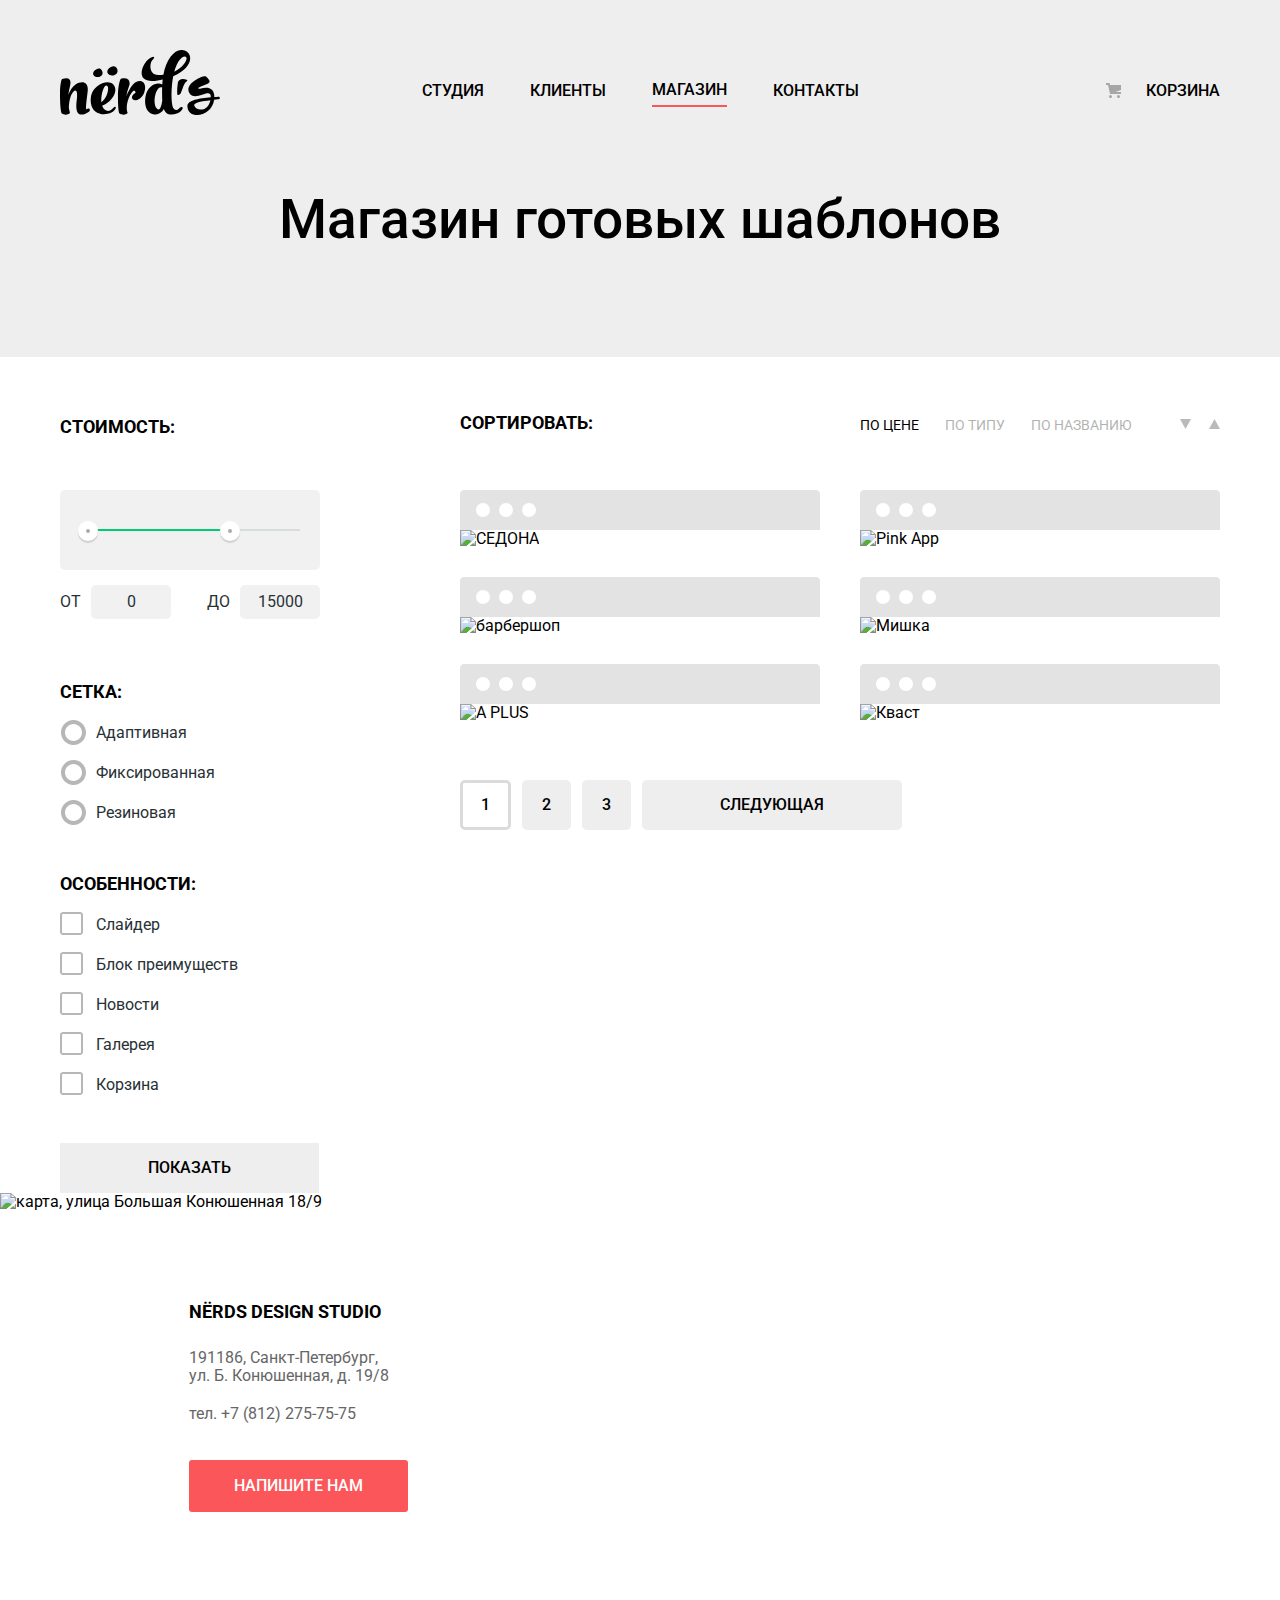
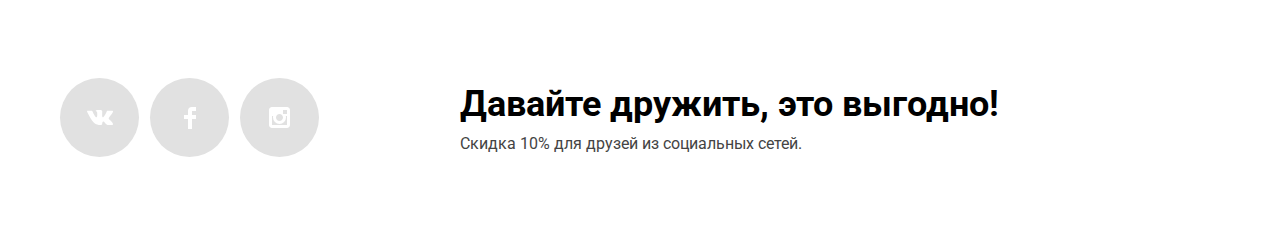
==== commit 2a411af1: "правки" ====
--- a/catalog.html
+++ b/catalog.html
@@ -6,7 +6,7 @@
   <title>HTML Academy: Нёрдс</title>
   <link href="https://fonts.googleapis.com/css?family=Roboto:400,500,700&amp;subset=cyrillic" rel="stylesheet">
   <link href="css/normalize.css" rel="stylesheet">
-  <link href="css/style.css" rel="stylesheet">
+  <link href="css/style.min.css" rel="stylesheet">
 </head>
 
 <body>
@@ -36,8 +36,25 @@
         <section class="filters">
           <h2 class="visually-hidden">Фильтр</h2>
           <form class="filter" method="get" action="https://echo.htmlacademy.ru">
-            <div class="grid-filter">
-              <p class="filter-label">СЕТКА:</p>
+              <fieldset class="filter-item">
+                <legend>Стоимость:</legend>
+                <div class="range-filter">
+                  <div class="range-controls">
+                    <div class="scale">
+                      <div class="bar"></div>
+                    </div>
+                    <div class="toggle toggle-min"></div>
+                    <div class="toggle toggle-max"></div>
+                  </div>
+                  <div class="price-controls">
+                    <label class="min-price">от<input name="min-price" type="text" value="0"></label>
+                    <label class="max-price">до<input name="max-price" type="text" value="15000"></label>
+                  </div>
+                </div>
+              </fieldset>
+              <div class="grid-filter">
+              <fieldset class="filter-item">
+                  <p class="filter-label">Сетка:</p>
               <ul class="grid-list" id="grid-list-id">
                 <li class="filter-option grid-option">
                   <input class="visually-hidden" type="radio" name="grid" value="adaptive" id="input-radio-adaptive">
@@ -52,9 +69,10 @@
                   <label for="input-radio-elastic">Резиновая</label>
                 </li>
               </ul>
+            </fieldset>
             </div>
             <div class="features-filter">
-              <p class="filter-label">ОСОБЕННОСТИ:</p>
+              <p class="filter-label">Особенности:</p>
               <ul class="features-list" id="features-list-id">
                 <li class="filter-option features-option">
                   <input class="visually-hidden" type="checkbox" name="features" value="slider" id="input-checkbox-slider">
@@ -83,8 +101,18 @@
         </section>
         <section class="catalog">
           <h2 class="visually-hidden">Секция каталога</h2>
+          <div class="sorting-block">
+              <p class="filter-label">Сортировать:</p>
+              <div class="sort-links">
+                <a href="#" class="sort-link active">По цене</a>
+                <a href="#" class="sort-link">По типу</a>
+                <a href="#" class="sort-link">По названию</a>
+                <a href="#" class="sort-link sort-down"><span class="visually-hidden">По убыванию</span></a>
+                <a href="#" class="sort-link sort-up"><span class="visually-hidden">По возрастанию</span></a>
+              </div>
+          </div>
           <ul class="catalog-list">
-            <li class="catalog-item current-item">
+            <li class="catalog-item">
               <p class="item-image">
                 <img src="img/img-sedona.jpg" width="360" height="576" alt="СЕДОНА">
               </p>
@@ -148,9 +176,31 @@
               </div>
             </li>
           </ul>
+          <div class="pagination">
+            <ul class="pagination-list">
+              <li><a href="#" class="pagination-link active">1</a></li>
+              <li><a href="#" class="pagination-link">2</a></li>
+              <li><a href="#" class="pagination-link">3</a></li>
+              <li><a href="#" class="pagination-link next">Cледующая</a></li>
+            </ul>
+          </div>
         </section>
       </div>
     </div>
+    <section class="map">
+        <div class="map-content">
+          <div class="request">
+            <h3 class="name">NЁRDS DESIGN STUDIO</h3>
+            <p class="address">191186, Санкт-Петербург, 
+              ул. Б. Конюшенная, д. 19/8</p>
+            <p class="phone-number"><a href="tel:+78122757575">тел. +7 (812) 275-75-75</a></p>
+            <a href="#" class="request-btn button">Напишите нам</a>
+          </div>
+        <iframe src="https://www.google.com/maps/embed?pb=!1m18!1m12!1m3!1d1998.6036253003151!2d30.320858716211177!3d59.938719169054096!2m3!1f0!2f0!3f0!3m2!1i1024!2i768!4f13.1!3m3!1m2!1s0x4696310fca145cc1%3A0x42b32648d8238007!2z0JHQvtC70YzRiNCw0Y8g0JrQvtC90Y7RiNC10L3QvdCw0Y8g0YPQuy4sIDE5LzgsINCh0LDQvdC60YIt0J_QtdGC0LXRgNCx0YPRgNCzLCAxOTExODY!5e0!3m2!1sru!2sru!4v1551460672771"
+          width="1440px" height="416px" frameborder="0" style="border:0" allowfullscreen></iframe>
+          <img src="img/map.png" width="1440px" height="419px" alt="карта, улица Большая Конюшенная 18/9">
+        </div>
+      </section>
   </main>
   <footer class="main-footer">
     <div class="container">
@@ -179,26 +229,28 @@
   </div>
   </footer>
   <section class="modal modal-request">
-    <h2>Напишите нам</h2>
-    <form class="request-form" action="https://echo.htmlacademy.ru" method="POST">
-      <p>
-        <label class="" for="user-name">Ваше имя:</label>
-        <input class="input-user-name" id="user-name" type="text" name="login" placeholder="Имя Фамилия">
-      </p>
-      <p>
-        <label class="" for="user-mail">Ваш e-mail:</label>
-        <input class="input-user-name" id="user-mail" type="email" name="mail" placeholder="email@example.com">
-      </p>
-      <p>
-        <label class="" for="user-text">Текст письма:</label>
-        <textarea class="input-user-text" name="text" id="user-text" cols="40" rows="5" placeholder="В свободной форме"></textarea>
-      </p>
-      <button class="button request-form-btn" type="submit">
-        Отправить
-      </button>
-    </form>
-    <button class="modal-close" type="button">Закрыть</button>
-  </section>
+      <h2>Напишите нам</h2>
+      <form class="request-form" action="https://echo.htmlacademy.ru" method="POST">
+  
+        <p>
+          <label class="request-form-label" for="user-name">Ваше имя:</label>
+          <input class="input-user-name" id="user-name" type="text" name="login" placeholder="Имя Фамилия">
+        </p>
+        <p>
+          <label class="request-form-label" for="user-mail">Ваш e-mail:</label>
+          <input class="input-user-mail" id="user-mail" type="email" name="mail" placeholder="email@example.com">
+        </p>
+        <p>
+          <label class="request-form-label" for="user-text">Текст письма:</label>
+          <textarea class="input-user-text" name="text" id="user-text" placeholder="В свободной форме"></textarea>
+        </p>
+        <button class="button request-form-btn" type="submit">
+          Отправить
+        </button>
+      </form>
+      <button class="modal-close" type="button">Закрыть</button>
+    </section>
+    <script src="js/script.js"></script>
 </body>
 
 </html>--- a/css/style.min.css
+++ b/css/style.min.css
@@ -0,0 +1 @@
+.main-header,.slider{background-color:#eee}.basket-link::before,.catalog-item::before,.service-list li::before,.slider-controls label::after,.sort-down::before,.sort-up::before{content:""}.modal-request,.request{-webkit-box-sizing:border-box}body{font-family:Roboto,Arial,sans-serif;font-size:16px;font-weight:400;line-height:18px;margin:0;padding:0;color:#000}.main-header{padding-top:50px}.container{width:1160px;margin:0 auto;padding:0 20px}.slider{margin-bottom:80px}.slider-wrapper{position:relative;width:1160px;margin:0 auto}.slider-list{margin:0;padding:0;list-style:none}.slider-item{display:none;padding:77px 0 80px}.slider-item:nth-child(1){background:url(../img/slide1.png) 93% 18px no-repeat}.slider-item:nth-child(2){background:url(../img/slide2.png) 100% 0 no-repeat}.slider-item:nth-child(3){background:url(../img/slide3.png) 100% 20px no-repeat}#product-1:checked~.slider-list .slider-item:nth-child(1),#product-2:checked~.slider-list .slider-item:nth-child(2),#product-3:checked~.slider-list .slider-item:nth-child(3){display:block}#product-1:checked~.slider-controls .slider-controls-item--1::before,#product-2:checked~.slider-controls .slider-controls-item--2::before,#product-3:checked~.slider-controls .slider-controls-item--3::before{content:"";position:absolute;left:50%;top:50%;z-index:2;width:4px;height:4px;margin:-4px;background-color:inherit;border:2px solid #c1c1c1;border-radius:50%}.slider-item h3{max-width:600px;margin:0 0 26px;font-size:55px;line-height:55px;font-weight:500}.slider-item p{max-width:430px;margin:0 0 40px;line-height:25px}.slider-item-button{display:block;width:240px;padding:16px 0;font-size:16px;line-height:18px;color:#fff;text-transform:uppercase;background-color:#fb565a;border-radius:3px;border:none}.slider-controls label{position:relative;display:inline-block;width:18px;height:18px;padding:8px;border-radius:50%;cursor:pointer}.slider-controls label::after{position:absolute;top:8px;left:8px;z-index:1;width:18px;height:18px;background:#fff;border-radius:50%}.catalog-text,.item-hover{background-color:#eee;text-align:center}.slider-controls{position:absolute;left:50%;bottom:104px;z-index:2;width:160px;height:18px;text-align:center;font-size:0;-webkit-transform:translateX(-50%);-ms-transform:translateX(-50%);transform:translateX(-50%)}a{text-decoration:none}.main-navigation{font-size:16px;font-weight:500;line-height:30px;display:-webkit-box;display:-ms-flexbox;display:flex;-webkit-box-pack:justify;-ms-flex-pack:justify;justify-content:space-between}.main-header-logo[href]:focus,.main-header-logo[href]:hover{opacity:.8}.main-header-logo[href]:active{opacity:.3}img{max-width:100%;height:auto}.main-header-logo img{display:block}.site-navigation,.user-navigation{display:-webkit-box;display:-ms-flexbox;display:flex;margin:0;padding:25px 0 0;list-style:none;-webkit-box-pack:justify;-ms-flex-pack:justify;justify-content:space-between}.site-navigation{-ms-flex-wrap:wrap;flex-wrap:wrap;max-width:485px}.site-navigation a,.user-navigation a{display:inline-block;vertical-align:middle;text-transform:uppercase;color:#000}.site-navigation li{margin-right:46px}.user-navigation a{padding-left:40px}.site-navigation a:focus,.site-navigation a:hover,.user-navigation a:focus,.user-navigation a:hover{color:#fb565a}.site-navigation a:active,.user-navigation a:active{color:rgba(0,0,0,.3)}.current{border-bottom:2px solid #fb565a}.basket-link{position:relative}.basket-link::before{position:absolute;top:7px;left:0;width:15px;height:15px;background-image:url(../img/cart-icon.svg)}.product-item{width:300px;margin-right:100px}.product-item:nth-child(3){margin-right:60px}.catalog-text{font-size:55px;font-weight:500;line-height:55px;margin:0 0 51px;padding-top:77px;padding-bottom:110px}.catalog-columns{display:-webkit-box;display:-ms-flexbox;display:flex;-webkit-box-pack:justify;-ms-flex-pack:justify;justify-content:space-between}.catalog-item{padding-top:40px;width:360px;position:relative;margin-bottom:29px}.catalog-item::before{position:absolute;width:360px;height:40px;left:0;top:0;background-image:url(../img/browser.svg);opacity:.15}.catalog-item:hover .item-hover{display:block}.catalog-item:hover::before{opacity:1}.catalog-item:hover{-webkit-box-shadow:0 6px 15px 0 rgba(0,1,1,.25);box-shadow:0 6px 15px 0 rgba(0,1,1,.25)}.item-hover{display:none;position:absolute;min-height:231px;bottom:0;left:0;padding:1px;width:100%}.item-hover .item-name{display:block;margin-top:26px}.item-describing{padding:0 78px;margin-top:14px;color:#666}.catalog-item:nth-child(2) .item-describing{padding:0 66px}.catalog-item:nth-child(3) .item-describing{padding:0 81px}.catalog-item:nth-child(5) .item-describing,.catalog-item:nth-child(6) .item-describing{padding:0 68px}.buy-btn{display:inline-block;color:#fff;background-color:#fb565a;padding:16px 60px;border-radius:3px;margin-top:10px}.pagination-link,.sort-links a{color:#000;text-transform:uppercase}.item-image{margin:0}.pagination-list{list-style:none;margin:0 0 60px;padding:0;display:-webkit-box;display:-ms-flexbox;display:flex}.pagination-link{display:inline-block;padding:16px 20px;background-color:#eee;margin-right:11px;font-weight:500;border-radius:5px}.sort-links,.sorting-block{display:-webkit-box;display:-ms-flexbox}.pagination-link.next{padding:16px 78px}.pagination-link:focus,.pagination-link:hover{background-color:#dfdfdf}.pagination-link:active{background-color:#d5d5d5;-webkit-box-shadow:inset 0 3px 0 rgba(0,1,1,.1);box-shadow:inset 0 3px 0 rgba(0,1,1,.1)}.pagination-link.active{padding:13px 18px;background-color:#fff;border:3px solid #dbdbdb;-webkit-box-shadow:none;box-shadow:none}.appeal-text,.filter-label,.item-name{font-size:18px;font-weight:700;line-height:30px;text-transform:uppercase;margin:0;color:#000}.filter-label{margin-bottom:13px}.filter-item{margin:0;padding:0;border:none}.filter-item legend{font-size:18px;line-height:24px;text-transform:uppercase;font-weight:700}.sorting-block{display:flex;-webkit-box-pack:justify;-ms-flex-pack:justify;justify-content:space-between;margin-bottom:39px}.sort-links{display:flex}.catalog-list,.sort-links a{display:-webkit-box;display:-ms-flexbox}.sort-links a{display:flex;font-size:14px;margin-right:26px}.sort-link{opacity:.3;margin-top:8px}.sort-link:nth-child(3){margin-right:48px}.sort-link.sort-down{margin-right:18px}.sort-link:last-child{margin-right:0}.sort-link:focus,.sort-link:hover{opacity:.6}.sort-link.active,.sort-link:active{opacity:1}.sort-down,.sort-up{position:relative;width:11px}.sort-down::before,.sort-up::before{position:absolute;width:11px;height:10px;top:3px;left:0}.sort-up::before{background-image:url(../img/icon-up-dir.svg)}.sort-down::before{background-image:url(../img/icon-down-dir.svg)}.range-controls{position:relative;height:41px;margin-bottom:15px;background-color:#f1f1f1;padding-top:39px;padding-right:20px;padding-left:20px;border-radius:5px}.range-controls .scale{height:2px;background:#d7dcde}.range-controls .bar{width:70%;height:2px;background:#00ca74}.range-controls .toggle{position:absolute;top:31px;left:0;width:4px;height:4px;padding:0;border:8px solid #fff;background-color:#ababab;-webkit-box-shadow:0 2px 1px 0 #cfcfcf;box-shadow:0 2px 1px 0 #cfcfcf;border-radius:50%;cursor:pointer}.range-controls .toggle-min{left:18px}.range-controls .toggle-max{left:160px}.price-controls{font-size:0;color:#283136}.price-controls label{display:inline-block;width:50%;font-size:16px;text-transform:uppercase}.price-controls input{width:60px;padding:8px 10px;margin-left:10px;font-family:Roboto,Arial,sans-serif;font-size:16px;text-align:center;color:#283136;border:none;border-radius:5px;background:#f1f1f1}.features-list,.grid-list,.service-list{padding:0;list-style:none}.max-price{text-align:right}.features{margin-bottom:80px}.features-list,.grid-list{line-height:20px;margin:0;color:#283136}.service-list li{position:relative;padding-left:35px;margin-bottom:23px;color:#283136;line-height:24px}.features-list label,.grid-list label{display:block;padding-left:36px;padding-bottom:6px;padding-top:3px}.service-list li::before{position:absolute;width:25px;height:2px;top:9px;left:0;background-color:#fb565a}.range-filter{margin-bottom:58px;margin-top:51px}.grid-filter{margin-bottom:29px}.features-filter{margin-bottom:42px}.features-option,.grid-option{margin-bottom:11px}.grid-list label{position:relative}.grid-list input:checked+label::before,.grid-list label::before{content:"";position:absolute;width:25px;height:25px;left:1px;top:0;opacity:.4}.grid-list label::before{background-image:url(../img/radio-off.svg)}.grid-list input:checked+label::before{background-image:url(../img/radio-on.svg)}.features-list label{position:relative}.features-list input:checked+label::before,.features-list label::before{position:absolute;height:23px;left:0;top:0;opacity:.4;content:""}.features-list label::before{width:23px;background-image:url(../img/checkbox-off.svg)}.features-list input:checked+label::before{width:27px;background-image:url(../img/checkbox-on.svg)}.features-list input:checked+label:hover::before,.features-list label:hover::before,.grid-list input:checked+label:hover::before,.grid-list label:hover::before{opacity:1}.features-list input:disabled+label,.features-list input:disabled+label::before,.grid-list input:disabled+label,.grid-list input:disabled+label::before{opacity:.3}.features-list input:checked:focus+label::before,.features-list input:focus+label::before,.grid-list input:checked:focus+label::before,.grid-list input:focus+label::before{opacity:1}.filters{width:260px;margin-top:7px}.filter-btn{padding:16px 88px;color:#000;background-color:#eee}.filter-btn:focus,.filter-btn:hover{background-color:#dfdfdf}.filter-btn:active{color:rgba(0,0,0,.3);background-color:#d5d5d5}.catalog-list{display:flex;width:760px;margin:0 0 29px;padding:0;list-style:none;-ms-flex-wrap:wrap;flex-wrap:wrap;-webkit-box-pack:justify;-ms-flex-pack:justify;justify-content:space-between}.products-list,.social-list{-ms-flex-wrap:wrap;list-style:none}.products-list{display:-webkit-box;display:-ms-flexbox;display:flex;flex-wrap:wrap;margin:0;padding:0;-webkit-box-pack:start;-ms-flex-pack:start;justify-content:flex-start}.product-item h3{margin:23px 0 0;font-size:24px;font-weight:700;line-height:30px}.product-item p{margin:15px 0 0;padding-right:20px}.about-text,.product-item p{font-size:16px;line-height:24px;color:#283136}.button{font:inherit;font-weight:500;text-align:center;vertical-align:middle;text-transform:uppercase;border:none}.about,.partners{border-bottom:2px solid #eee}.button:active{-webkit-box-shadow:inset 0 3px rgba(0,0,0,.1);box-shadow:inset 0 3px rgba(0,0,0,.1)}.order-btn-site{background-color:#fb565a}.buy-btn:focus,.buy-btn:hover,.order-btn-site:focus,.order-btn-site:hover,.request-btn:focus,.request-btn:hover,.request-form-btn:focus,.request-form-btn:hover,.slider-item-button:focus,.slider-item-button:hover{background-color:#e74246;outline:0}.buy-btn:active{background-color:#d7373b}.order-btn-site:active,.slider-item-button:active{color:rgba(255,255,255,.3);background-color:#d7373b}[class*=order-btn]{color:#fff;display:inline-block;padding:16px 40px;vertical-align:middle;margin-top:34px;border-radius:3px}.social-button,.social-list{display:-webkit-box;display:-ms-flexbox}.order-btn-app{background-color:#00ca74}.order-btn-app:focus,.order-btn-app:hover{background-color:#00bc6c}.order-btn-app:active{color:rgba(255,255,255,.3);background-color:#00aa62}.order-btn-presentation{background-color:#efc84a}.order-btn-presentation:focus,.order-btn-presentation:hover{background-color:#eab534}.order-btn-presentation:active{color:rgba(255,255,255,.3);background-color:#e5a722}.social-list{margin:0 130px 0 0;padding:0;display:flex;flex-wrap:wrap;max-width:270px}.social-list li{margin-right:11px}.social-button{vertical-align:middle;width:79px;height:79px;border-radius:50%;background-color:#e1e1e1;display:flex}.social-button svg{margin:auto}.social-button:focus,.social-button:hover{background-color:#e74246}.social-button:active{background-color:#d7373b;-webkit-box-shadow:inset 0 3px rgba(0,0,0,.1);box-shadow:inset 0 3px rgba(0,0,0,.1)}.social-button:active .social-image{opacity:.3}.appeal-text{font-size:36px;font-weight:700;line-height:36px;margin-top:8px;margin-bottom:11px;text-transform:none}.sale-text{line-height:22px;margin:0;color:#444}.footer-wrapper{display:-webkit-box;display:-ms-flexbox;display:flex;padding-top:65px;margin-bottom:70px}.modal-request .label-form,.request-form-label{margin-bottom:10px}.modal-request{box-sizing:border-box;display:none;position:fixed;background-color:rgba(255,255,255);left:50%;top:307px;width:960px;min-height:590px;margin-left:-480px;padding:67px 100px;color:#323232;z-index:999;-webkit-box-shadow:0 20px 40px rgba(0,0,0,.75);box-shadow:0 20px 40px rgba(0,0,0,.75)}.modal-request p,.request-form{display:-webkit-box;display:-ms-flexbox}.request-form{display:flex;-ms-flex-wrap:wrap;flex-wrap:wrap;-webkit-box-pack:justify;-ms-flex-pack:justify;justify-content:space-between}.modal-request p{margin:0;font-weight:700;display:flex;-webkit-box-orient:vertical;-webkit-box-direction:normal;-ms-flex-direction:column;flex-direction:column}.about,.partners-list{display:-webkit-box;display:-ms-flexbox}[class*=about-text]{margin:0 0 42px}.about-text-big,.modal-request h2{margin:0;font-size:45px;line-height:45px;font-weight:500}.about{display:flex;padding-top:40px;padding-bottom:35px;border-top:2px solid #eee}.about-text-big{margin-top:36px;margin-bottom:33px}.about-text-medium{font-weight:700;text-transform:uppercase;margin-bottom:30px}.about-text-number{font-size:45px;line-height:45px;font-weight:700;position:relative;margin:0 0 15px}.text-block .percent{position:relative;top:0;font-size:37px}.info-block-left{width:650px;margin-right:150px}.info-block-right{width:360px}.info-block-right img{margin-bottom:35px}.info-block-right .about-text-medium{margin:0 0 47px 17px}.info-block-right .about-text-percent{margin:0}.info-block img{margin-bottom:35px;min-width:100%}.text-block{margin-right:21px}.text-block .about-text{line-height:18px}.partners{padding-top:45px;padding-bottom:40px;margin-bottom:80px}.partners-list{display:flex;list-style:none;padding:0;margin:0}.partners-list li{position:relative}.partners li:nth-child(1){padding-top:16px;padding-left:31px;padding-right:51px}.partners li:nth-child(2){padding-top:0;padding-left:45px;padding-right:46px}.partners li:nth-child(3){padding-top:20px;padding-left:57px;padding-right:58px}.partners li:nth-child(4){padding-top:6px;padding-left:63px}.partners-list li:not(:last-child)::after{content:"";position:absolute;width:2px;height:52px;top:18px;right:0;background-color:#eee}.partners-list img{opacity:.2}.partners-list a:focus img,.partners-list a:hover img{opacity:1}.partners-list a:active img{opacity:.1}.map-content{position:relative;width:1440px;margin:0 auto}.map-content iframe{position:relative;border:none;z-index:2;width:100%;min-width:1200px}.map-content img{position:absolute;top:0;left:0;z-index:1;margin:0;max-width:1440px;width:100%;min-width:1200px}.text-blocks{display:-webkit-box;display:-ms-flexbox;display:flex}.request-btn,.request-form-btn{display:inline-block;color:#fff;background-color:#fb565a;border-radius:3px}.modal-request h2{margin-bottom:40px}.request-form-btn{padding:16px 84px;margin-bottom:16px}.request-btn{width:219px;padding:17px 0}.request{box-sizing:border-box;position:absolute;width:319px;top:54px;left:139px;z-index:3;background-color:#fff;color:#323232;padding:50px 50px 47px}.request h3{margin:0 0 22px;color:#000;font-size:18px;line-height:30px}.phone-number a,.request p{color:#666}.request p{margin:0}.request .address{margin-bottom:20px;padding-right:10px}.request .phone-number{margin-bottom:37px}[class*=input-user]{-webkit-box-sizing:border-box;box-sizing:border-box;border:2px solid #d7dcde;border-radius:3px;padding:10px 13px;width:360px;height:50px;margin-bottom:33px}.request-form .input-user-text{width:760px;height:117px;margin-bottom:48px}.modal-close{position:absolute;top:78px;right:90px;width:21px;height:21px;font-size:0;background:url(../img/close-cross.svg);border:0;cursor:pointer;opacity:.3}.modal-close:hover{opacity:1}.modal-close:active{opacity:.1}.modal-show{display:block;-webkit-animation:bounce .6s;animation:bounce .6s}.modal-error{-webkit-animation:shake .6s;animation:shake .6s}@-webkit-keyframes shake{0%,100%{-webkit-transform:translateX(0);transform:translateX(0)}10%,30%,50%,70%,90%{-webkit-transform:translateX(-10px);transform:translateX(-10px)}20%,40%,60%,80%{-webkit-transform:translateX(10px);transform:translateX(10px)}}@keyframes shake{0%,100%{-webkit-transform:translateX(0);transform:translateX(0)}10%,30%,50%,70%,90%{-webkit-transform:translateX(-10px);transform:translateX(-10px)}20%,40%,60%,80%{-webkit-transform:translateX(10px);transform:translateX(10px)}}@-webkit-keyframes bounce{0%{-webkit-transform:translateY(-2000px);transform:translateY(-2000px)}70%{-webkit-transform:translateY(30px);transform:translateY(30px)}90%{-webkit-transform:translateY(-10px);transform:translateY(-10px)}100%{-webkit-transform:translateY(0);transform:translateY(0)}}@keyframes bounce{0%{-webkit-transform:translateY(-2000px);transform:translateY(-2000px)}70%{-webkit-transform:translateY(30px);transform:translateY(30px)}90%{-webkit-transform:translateY(-10px);transform:translateY(-10px)}100%{-webkit-transform:translateY(0);transform:translateY(0)}}[class*=input]:hover{border-color:#b4b9bb}[class*=input]:focus::-webkit-input-placeholder{color:#000}[class*=input]:focus:-ms-input-placeholder{color:#000}[class*=input]:focus::-ms-input-placeholder{color:#000}[class*=input]:focus::placeholder{color:#000}[class*=input]:focus{outline:0;border-color:#000}[class*=input]:invalid{border-color:#e74246;color:#e74246}.visually-hidden:not(:focus):not(:active),input[type=checkbox].visually-hidden,input[type=radio].visually-hidden{position:absolute;overflow:hidden;clip:rect(0 0 0 0);width:1px;height:1px;margin:-1px;padding:0;white-space:nowrap;border:0;-webkit-clip-path:inset(100%);clip-path:inset(100%)}